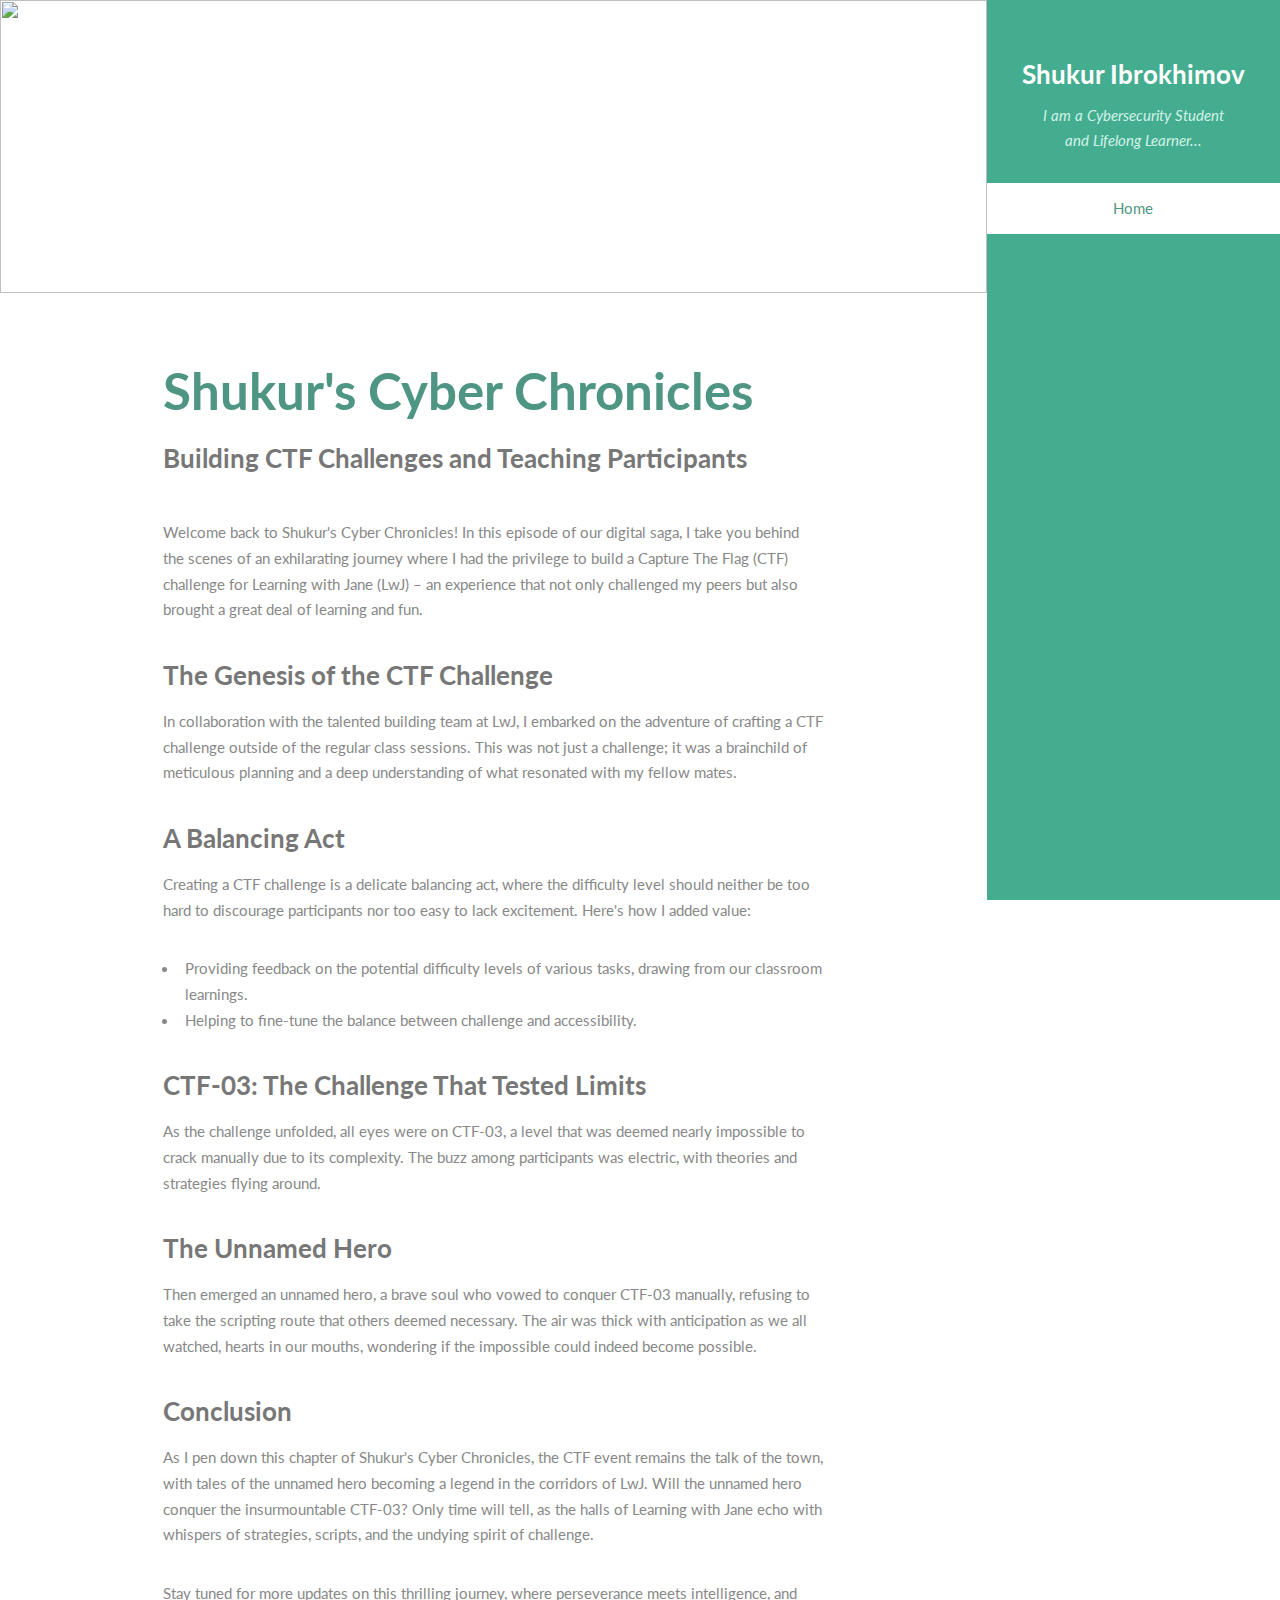
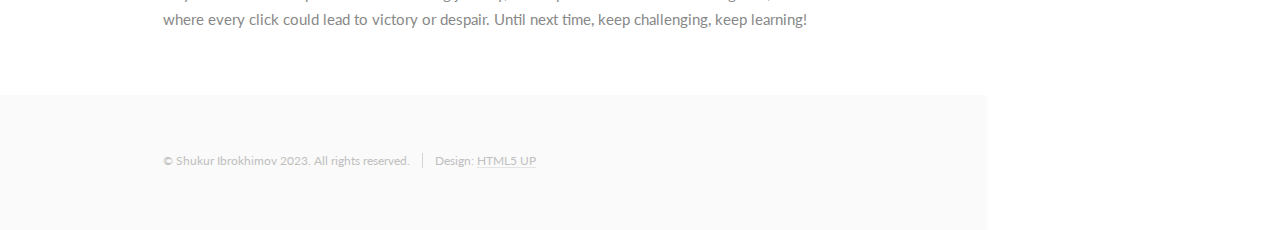
==== 🔒 Humans in Cybersecurity: The Weakest Link or the Greatest Asset? 🔒.html @ 4ee38595 "Initial commit." ====
<!DOCTYPE HTML>
<!--
	Read Only by HTML5 UP
	html5up.net | @ajlkn
	Free for personal and commercial use under the CCA 3.0 license (html5up.net/license)
-->
<html>
	<head>
		<title>Shukur Ibrokhimov</title>
		<meta charset="utf-8" />
		<meta name="viewport" content="width=device-width, initial-scale=1, user-scalable=no" />
		<link rel="stylesheet" href="assets/css/main.css" />
		<script src="https://kit.fontawesome.com/5dbe65156b.js" crossorigin="anonymous"></script>
	</head>
	<body class="is-preload">

		<!-- Header -->
			<section id="header">
				<header>
					<span class="image avatar"><img src="images/avatar.png" alt="" /></span>
					<h1 id="logo"><a href="#">Shukur Ibrokhimov</a></h1>
					<p>I am a Cybersecurity Student<br />
					and Lifelong Learner...</p>
				</header>
				<nav id="nav">
					<ul>
						<li><a href="index.html" class="active">Home</a></li>
					</ul>
				</nav>
				<footer>
					<ul class="icons">
						<li><a href="https://www.linkedin.com/in/shukuribrokhimov/" class="icon brands fa-linkedin"><span class="label">LinkedIn</span></a></li>
						<li><a href="https://github.com/MisterCyberSh" class="icon brands fa-github"><span class="label">Github</span></a></li>
						<li><a href="mailto:shukur@shukuribrokhimov.com" class="icon solid fa-envelope"><span class="label">Email</span></a></li>
					</ul>
				</footer>
			</section>

		<!-- Wrapper -->
			<div id="wrapper">

				<!-- Main -->
					<div id="main">

						<!-- One -->
							<section id="one">
								<div class="image main" data-position="center">
									<img src="images/banner.jpg" alt="" />
								</div>
								<div class="container">
									<header class="major">
										<h2>Shukur's Cyber Chronicles</h2>
										<p>Building CTF Challenges and Teaching Participants</p>
									</header>
									<p>Welcome back to Shukur's Cyber Chronicles! In this episode of our digital saga, I take you behind the scenes of an exhilarating journey where I had the privilege to build a Capture The Flag (CTF) challenge for Learning with Jane (LwJ) – an experience that not only challenged my peers but also brought a great deal of learning and fun.</p>

									<h3>The Genesis of the CTF Challenge</h3>
									<p>In collaboration with the talented building team at LwJ, I embarked on the adventure of crafting a CTF challenge outside of the regular class sessions. This was not just a challenge; it was a brainchild of meticulous planning and a deep understanding of what resonated with my fellow mates.</p>

									<h3>A Balancing Act</h3>
									<p>Creating a CTF challenge is a delicate balancing act, where the difficulty level should neither be too hard to discourage participants nor too easy to lack excitement. Here's how I added value:</p>
									<ul>
										<li>Providing feedback on the potential difficulty levels of various tasks, drawing from our classroom learnings.</li>
										<li>Helping to fine-tune the balance between challenge and accessibility.</li>
									</ul>

									<h3>CTF-03: The Challenge That Tested Limits</h3>
									<p>As the challenge unfolded, all eyes were on CTF-03, a level that was deemed nearly impossible to crack manually due to its complexity. The buzz among participants was electric, with theories and strategies flying around.</p>

									<h3>The Unnamed Hero</h3>
									<p>Then emerged an unnamed hero, a brave soul who vowed to conquer CTF-03 manually, refusing to take the scripting route that others deemed necessary. The air was thick with anticipation as we all watched, hearts in our mouths, wondering if the impossible could indeed become possible.</p>

									<h3>Conclusion</h3>
									<p>As I pen down this chapter of Shukur's Cyber Chronicles, the CTF event remains the talk of the town, with tales of the unnamed hero becoming a legend in the corridors of LwJ. Will the unnamed hero conquer the insurmountable CTF-03? Only time will tell, as the halls of Learning with Jane echo with whispers of strategies, scripts, and the undying spirit of challenge.</p>
									<p>Stay tuned for more updates on this thrilling journey, where perseverance meets intelligence, and where every click could lead to victory or despair. Until next time, keep challenging, keep learning!</p>
																										</div>
							</section>

					</div>

				<!-- Footer -->
					<section id="footer">
						<div class="container">
							<ul class="copyright">
								<li>&copy; Shukur Ibrokhimov 2023. All rights reserved.</li><li>Design: <a href="http://html5up.net">HTML5 UP</a></li>
							</ul>
						</div>
					</section>

			</div>

		<!-- Scripts -->
			<script src="assets/js/jquery.min.js"></script>
			<script src="assets/js/jquery.scrollex.min.js"></script>
			<script src="assets/js/jquery.scrolly.min.js"></script>
			<script src="assets/js/browser.min.js"></script>
			<script src="assets/js/breakpoints.min.js"></script>
			<script src="assets/js/util.js"></script>
			<script src="assets/js/main.js"></script>

	</body>
</html>
---- assets/css/main.css ----
@import url("fontawesome-all.min.css");
@import url("https://fonts.googleapis.com/css?family=Lato:400,400italic,700,700italic|Source+Code+Pro:400");

/*
	Read Only by HTML5 UP
	html5up.net | @ajlkn
	Free for personal and commercial use under the CCA 3.0 license (html5up.net/license)
*/

html, body, div, span, applet, object,
iframe, h1, h2, h3, h4, h5, h6, p, blockquote,
pre, a, abbr, acronym, address, big, cite,
code, del, dfn, em, img, ins, kbd, q, s, samp,
small, strike, strong, sub, sup, tt, var, b,
u, i, center, dl, dt, dd, ol, ul, li, fieldset,
form, label, legend, table, caption, tbody,
tfoot, thead, tr, th, td, article, aside,
canvas, details, embed, figure, figcaption,
footer, header, hgroup, menu, nav, output, ruby,
section, summary, time, mark, audio, video {
	margin: 0;
	padding: 0;
	border: 0;
	font-size: 100%;
	font: inherit;
	vertical-align: baseline;}

article, aside, details, figcaption, figure,
footer, header, hgroup, menu, nav, section {
	display: block;}

body {
	line-height: 1;
}

ol, ul {
	list-style: none;
}

blockquote, q {
	quotes: none;
}

	blockquote:before, blockquote:after, q:before, q:after {
		content: '';
		content: none;
	}

table {
	border-collapse: collapse;
	border-spacing: 0;
}

body {
	-webkit-text-size-adjust: none;
}

mark {
	background-color: transparent;
	color: inherit;
}

input::-moz-focus-inner {
	border: 0;
	padding: 0;
}

input, select, textarea {
	-moz-appearance: none;
	-webkit-appearance: none;
	-ms-appearance: none;
	appearance: none;
}

/* Basic */

	html {
		box-sizing: border-box;
	}

	*, *:before, *:after {
		box-sizing: inherit;
	}

	body {
		background: #fff;
	}

		body.is-preload *, body.is-preload *:before, body.is-preload *:after {
			-moz-animation: none !important;
			-webkit-animation: none !important;
			-ms-animation: none !important;
			animation: none !important;
			-moz-transition: none !important;
			-webkit-transition: none !important;
			-ms-transition: none !important;
			transition: none !important;
		}

	body, input, select, textarea {
		color: #888;
		font-family: "Lato", sans-serif;
		font-size: 16pt;
		font-weight: 400;
		line-height: 1.75em;
	}

	a {
		-moz-transition: color 0.2s ease-in-out, border-color 0.2s ease-in-out;
		-webkit-transition: color 0.2s ease-in-out, border-color 0.2s ease-in-out;
		-ms-transition: color 0.2s ease-in-out, border-color 0.2s ease-in-out;
		transition: color 0.2s ease-in-out, border-color 0.2s ease-in-out;
		border-bottom: solid 1px #e4e4e4;
		color: inherit;
		text-decoration: none;
	}

		a:hover {
			border-bottom-color: transparent;
			color: #4e9683 !important;
		}

	strong, b {
		color: #777;
		font-weight: 700;
	}

	em, i {
		font-style: italic;
	}

	p {
		margin: 0 0 2.25em 0;
	}

	h1, h2, h3, h4, h5, h6 {
		color: #777;
		font-weight: 700;
		line-height: 1em;
		margin: 0 0 0.5625em 0;
	}

		h1 a, h2 a, h3 a, h4 a, h5 a, h6 a {
			border: 0;
			color: inherit;
			text-decoration: none;
		}

	h2 {
		font-size: 2em;
		line-height: 1.5em;
	}

	h3 {
		font-size: 1.75em;
		line-height: 1.5em;
	}

	h4 {
		font-size: 1.25em;
		line-height: 1.5em;
	}

	h5 {
		font-size: 0.9em;
		line-height: 1.5em;
	}

	h6 {
		font-size: 0.7em;
		line-height: 1.5em;
	}

	sub {
		font-size: 0.8em;
		position: relative;
		top: 0.5em;
	}

	sup {
		font-size: 0.8em;
		position: relative;
		top: -0.5em;
	}

	hr {
		border: 0;
		border-bottom: solid 2px #f4f4f4;
		margin: 2.25em 0;
	}

		hr.major {
			margin: 3.375em 0;
		}

	blockquote {
		border-left: solid 8px #e4e4e4;
		font-style: italic;
		margin: 0 0 2.25em 0;
		padding: 0.5em 0 0.5em 2em;
	}

	code {
		background: #555;
		border-radius: 5px;
		color: #fff;
		font-family: "Source Code Pro", monospace;
		font-size: 0.9em;
		margin: 0 0.25em;
		padding: 0.25em 0.65em;
	}

	pre {
		font-family: "Source Code Pro", monospace;
		font-size: 0.9em;
		margin: 0 0 2.25em 0;
	}

		pre code {
			-webkit-overflow-scrolling: touch;
			display: block;
			line-height: 1.5em;
			overflow-x: auto;
			padding: 1em 1.5em;
		}

	.align-left {
		text-align: left;
	}

	.align-center {
		text-align: center;
	}

	.align-right {
		text-align: right;
	}

/* Row */

	.row {
		display: flex;
		flex-wrap: wrap;
		box-sizing: border-box;
		align-items: stretch;
	}

		.row > * {
			box-sizing: border-box;
		}

		.row.gtr-uniform > * > :last-child {
			margin-bottom: 0;
		}

		.row.aln-left {
			justify-content: flex-start;
		}

		.row.aln-center {
			justify-content: center;
		}

		.row.aln-right {
			justify-content: flex-end;
		}

		.row.aln-top {
			align-items: flex-start;
		}

		.row.aln-middle {
			align-items: center;
		}

		.row.aln-bottom {
			align-items: flex-end;
		}

		.row > .imp {
			order: -1;
		}

		.row > .col-1 {
			width: 8.33333%;
		}

		.row > .off-1 {
			margin-left: 8.33333%;
		}

		.row > .col-2 {
			width: 16.66667%;
		}

		.row > .off-2 {
			margin-left: 16.66667%;
		}

		.row > .col-3 {
			width: 25%;
		}

		.row > .off-3 {
			margin-left: 25%;
		}

		.row > .col-4 {
			width: 33.33333%;
		}

		.row > .off-4 {
			margin-left: 33.33333%;
		}

		.row > .col-5 {
			width: 41.66667%;
		}

		.row > .off-5 {
			margin-left: 41.66667%;
		}

		.row > .col-6 {
			width: 50%;
		}

		.row > .off-6 {
			margin-left: 50%;
		}

		.row > .col-7 {
			width: 58.33333%;
		}

		.row > .off-7 {
			margin-left: 58.33333%;
		}

		.row > .col-8 {
			width: 66.66667%;
		}

		.row > .off-8 {
			margin-left: 66.66667%;
		}

		.row > .col-9 {
			width: 75%;
		}

		.row > .off-9 {
			margin-left: 75%;
		}

		.row > .col-10 {
			width: 83.33333%;
		}

		.row > .off-10 {
			margin-left: 83.33333%;
		}

		.row > .col-11 {
			width: 91.66667%;
		}

		.row > .off-11 {
			margin-left: 91.66667%;
		}

		.row > .col-12 {
			width: 100%;
		}

		.row > .off-12 {
			margin-left: 100%;
		}

		.row.gtr-0 {
			margin-top: 0;
			margin-left: 0em;
		}

			.row.gtr-0 > * {
				padding: 0 0 0 0em;
			}

			.row.gtr-0.gtr-uniform {
				margin-top: 0em;
			}

				.row.gtr-0.gtr-uniform > * {
					padding-top: 0em;
				}

		.row.gtr-25 {
			margin-top: 0;
			margin-left: -0.5em;
		}

			.row.gtr-25 > * {
				padding: 0 0 0 0.5em;
			}

			.row.gtr-25.gtr-uniform {
				margin-top: -0.5em;
			}

				.row.gtr-25.gtr-uniform > * {
					padding-top: 0.5em;
				}

		.row.gtr-50 {
			margin-top: 0;
			margin-left: -1em;
		}

			.row.gtr-50 > * {
				padding: 0 0 0 1em;
			}

			.row.gtr-50.gtr-uniform {
				margin-top: -1em;
			}

				.row.gtr-50.gtr-uniform > * {
					padding-top: 1em;
				}

		.row {
			margin-top: 0;
			margin-left: -2em;
		}

			.row > * {
				padding: 0 0 0 2em;
			}

			.row.gtr-uniform {
				margin-top: -2em;
			}

				.row.gtr-uniform > * {
					padding-top: 2em;
				}

		.row.gtr-150 {
			margin-top: 0;
			margin-left: -3em;
		}

			.row.gtr-150 > * {
				padding: 0 0 0 3em;
			}

			.row.gtr-150.gtr-uniform {
				margin-top: -3em;
			}

				.row.gtr-150.gtr-uniform > * {
					padding-top: 3em;
				}

		.row.gtr-200 {
			margin-top: 0;
			margin-left: -4em;
		}

			.row.gtr-200 > * {
				padding: 0 0 0 4em;
			}

			.row.gtr-200.gtr-uniform {
				margin-top: -4em;
			}

				.row.gtr-200.gtr-uniform > * {
					padding-top: 4em;
				}

		@media screen and (max-width: 1680px) {

			.row {
				display: flex;
				flex-wrap: wrap;
				box-sizing: border-box;
				align-items: stretch;
			}

				.row > * {
					box-sizing: border-box;
				}

				.row.gtr-uniform > * > :last-child {
					margin-bottom: 0;
				}

				.row.aln-left {
					justify-content: flex-start;
				}

				.row.aln-center {
					justify-content: center;
				}

				.row.aln-right {
					justify-content: flex-end;
				}

				.row.aln-top {
					align-items: flex-start;
				}

				.row.aln-middle {
					align-items: center;
				}

				.row.aln-bottom {
					align-items: flex-end;
				}

				.row > .imp-xlarge {
					order: -1;
				}

				.row > .col-1-xlarge {
					width: 8.33333%;
				}

				.row > .off-1-xlarge {
					margin-left: 8.33333%;
				}

				.row > .col-2-xlarge {
					width: 16.66667%;
				}

				.row > .off-2-xlarge {
					margin-left: 16.66667%;
				}

				.row > .col-3-xlarge {
					width: 25%;
				}

				.row > .off-3-xlarge {
					margin-left: 25%;
				}

				.row > .col-4-xlarge {
					width: 33.33333%;
				}

				.row > .off-4-xlarge {
					margin-left: 33.33333%;
				}

				.row > .col-5-xlarge {
					width: 41.66667%;
				}

				.row > .off-5-xlarge {
					margin-left: 41.66667%;
				}

				.row > .col-6-xlarge {
					width: 50%;
				}

				.row > .off-6-xlarge {
					margin-left: 50%;
				}

				.row > .col-7-xlarge {
					width: 58.33333%;
				}

				.row > .off-7-xlarge {
					margin-left: 58.33333%;
				}

				.row > .col-8-xlarge {
					width: 66.66667%;
				}

				.row > .off-8-xlarge {
					margin-left: 66.66667%;
				}

				.row > .col-9-xlarge {
					width: 75%;
				}

				.row > .off-9-xlarge {
					margin-left: 75%;
				}

				.row > .col-10-xlarge {
					width: 83.33333%;
				}

				.row > .off-10-xlarge {
					margin-left: 83.33333%;
				}

				.row > .col-11-xlarge {
					width: 91.66667%;
				}

				.row > .off-11-xlarge {
					margin-left: 91.66667%;
				}

				.row > .col-12-xlarge {
					width: 100%;
				}

				.row > .off-12-xlarge {
					margin-left: 100%;
				}

				.row.gtr-0 {
					margin-top: 0;
					margin-left: 0em;
				}

					.row.gtr-0 > * {
						padding: 0 0 0 0em;
					}

					.row.gtr-0.gtr-uniform {
						margin-top: 0em;
					}

						.row.gtr-0.gtr-uniform > * {
							padding-top: 0em;
						}

				.row.gtr-25 {
					margin-top: 0;
					margin-left: -0.5em;
				}

					.row.gtr-25 > * {
						padding: 0 0 0 0.5em;
					}

					.row.gtr-25.gtr-uniform {
						margin-top: -0.5em;
					}

						.row.gtr-25.gtr-uniform > * {
							padding-top: 0.5em;
						}

				.row.gtr-50 {
					margin-top: 0;
					margin-left: -1em;
				}

					.row.gtr-50 > * {
						padding: 0 0 0 1em;
					}

					.row.gtr-50.gtr-uniform {
						margin-top: -1em;
					}

						.row.gtr-50.gtr-uniform > * {
							padding-top: 1em;
						}

				.row {
					margin-top: 0;
					margin-left: -2em;
				}

					.row > * {
						padding: 0 0 0 2em;
					}

					.row.gtr-uniform {
						margin-top: -2em;
					}

						.row.gtr-uniform > * {
							padding-top: 2em;
						}

				.row.gtr-150 {
					margin-top: 0;
					margin-left: -3em;
				}

					.row.gtr-150 > * {
						padding: 0 0 0 3em;
					}

					.row.gtr-150.gtr-uniform {
						margin-top: -3em;
					}

						.row.gtr-150.gtr-uniform > * {
							padding-top: 3em;
						}

				.row.gtr-200 {
					margin-top: 0;
					margin-left: -4em;
				}

					.row.gtr-200 > * {
						padding: 0 0 0 4em;
					}

					.row.gtr-200.gtr-uniform {
						margin-top: -4em;
					}

						.row.gtr-200.gtr-uniform > * {
							padding-top: 4em;
						}

		}

		@media screen and (max-width: 1280px) {

			.row {
				display: flex;
				flex-wrap: wrap;
				box-sizing: border-box;
				align-items: stretch;
			}

				.row > * {
					box-sizing: border-box;
				}

				.row.gtr-uniform > * > :last-child {
					margin-bottom: 0;
				}

				.row.aln-left {
					justify-content: flex-start;
				}

				.row.aln-center {
					justify-content: center;
				}

				.row.aln-right {
					justify-content: flex-end;
				}

				.row.aln-top {
					align-items: flex-start;
				}

				.row.aln-middle {
					align-items: center;
				}

				.row.aln-bottom {
					align-items: flex-end;
				}

				.row > .imp-large {
					order: -1;
				}

				.row > .col-1-large {
					width: 8.33333%;
				}

				.row > .off-1-large {
					margin-left: 8.33333%;
				}

				.row > .col-2-large {
					width: 16.66667%;
				}

				.row > .off-2-large {
					margin-left: 16.66667%;
				}

				.row > .col-3-large {
					width: 25%;
				}

				.row > .off-3-large {
					margin-left: 25%;
				}

				.row > .col-4-large {
					width: 33.33333%;
				}

				.row > .off-4-large {
					margin-left: 33.33333%;
				}

				.row > .col-5-large {
					width: 41.66667%;
				}

				.row > .off-5-large {
					margin-left: 41.66667%;
				}

				.row > .col-6-large {
					width: 50%;
				}

				.row > .off-6-large {
					margin-left: 50%;
				}

				.row > .col-7-large {
					width: 58.33333%;
				}

				.row > .off-7-large {
					margin-left: 58.33333%;
				}

				.row > .col-8-large {
					width: 66.66667%;
				}

				.row > .off-8-large {
					margin-left: 66.66667%;
				}

				.row > .col-9-large {
					width: 75%;
				}

				.row > .off-9-large {
					margin-left: 75%;
				}

				.row > .col-10-large {
					width: 83.33333%;
				}

				.row > .off-10-large {
					margin-left: 83.33333%;
				}

				.row > .col-11-large {
					width: 91.66667%;
				}

				.row > .off-11-large {
					margin-left: 91.66667%;
				}

				.row > .col-12-large {
					width: 100%;
				}

				.row > .off-12-large {
					margin-left: 100%;
				}

				.row.gtr-0 {
					margin-top: 0;
					margin-left: 0em;
				}

					.row.gtr-0 > * {
						padding: 0 0 0 0em;
					}

					.row.gtr-0.gtr-uniform {
						margin-top: 0em;
					}

						.row.gtr-0.gtr-uniform > * {
							padding-top: 0em;
						}

				.row.gtr-25 {
					margin-top: 0;
					margin-left: -0.375em;
				}

					.row.gtr-25 > * {
						padding: 0 0 0 0.375em;
					}

					.row.gtr-25.gtr-uniform {
						margin-top: -0.375em;
					}

						.row.gtr-25.gtr-uniform > * {
							padding-top: 0.375em;
						}

				.row.gtr-50 {
					margin-top: 0;
					margin-left: -0.75em;
				}

					.row.gtr-50 > * {
						padding: 0 0 0 0.75em;
					}

					.row.gtr-50.gtr-uniform {
						margin-top: -0.75em;
					}

						.row.gtr-50.gtr-uniform > * {
							padding-top: 0.75em;
						}

				.row {
					margin-top: 0;
					margin-left: -1.5em;
				}

					.row > * {
						padding: 0 0 0 1.5em;
					}

					.row.gtr-uniform {
						margin-top: -1.5em;
					}

						.row.gtr-uniform > * {
							padding-top: 1.5em;
						}

				.row.gtr-150 {
					margin-top: 0;
					margin-left: -2.25em;
				}

					.row.gtr-150 > * {
						padding: 0 0 0 2.25em;
					}

					.row.gtr-150.gtr-uniform {
						margin-top: -2.25em;
					}

						.row.gtr-150.gtr-uniform > * {
							padding-top: 2.25em;
						}

				.row.gtr-200 {
					margin-top: 0;
					margin-left: -3em;
				}

					.row.gtr-200 > * {
						padding: 0 0 0 3em;
					}

					.row.gtr-200.gtr-uniform {
						margin-top: -3em;
					}

						.row.gtr-200.gtr-uniform > * {
							padding-top: 3em;
						}

		}

		@media screen and (max-width: 1024px) {

			.row {
				display: flex;
				flex-wrap: wrap;
				box-sizing: border-box;
				align-items: stretch;
			}

				.row > * {
					box-sizing: border-box;
				}

				.row.gtr-uniform > * > :last-child {
					margin-bottom: 0;
				}

				.row.aln-left {
					justify-content: flex-start;
				}

				.row.aln-center {
					justify-content: center;
				}

				.row.aln-right {
					justify-content: flex-end;
				}

				.row.aln-top {
					align-items: flex-start;
				}

				.row.aln-middle {
					align-items: center;
				}

				.row.aln-bottom {
					align-items: flex-end;
				}

				.row > .imp-medium {
					order: -1;
				}

				.row > .col-1-medium {
					width: 8.33333%;
				}

				.row > .off-1-medium {
					margin-left: 8.33333%;
				}

				.row > .col-2-medium {
					width: 16.66667%;
				}

				.row > .off-2-medium {
					margin-left: 16.66667%;
				}

				.row > .col-3-medium {
					width: 25%;
				}

				.row > .off-3-medium {
					margin-left: 25%;
				}

				.row > .col-4-medium {
					width: 33.33333%;
				}

				.row > .off-4-medium {
					margin-left: 33.33333%;
				}

				.row > .col-5-medium {
					width: 41.66667%;
				}

				.row > .off-5-medium {
					margin-left: 41.66667%;
				}

				.row > .col-6-medium {
					width: 50%;
				}

				.row > .off-6-medium {
					margin-left: 50%;
				}

				.row > .col-7-medium {
					width: 58.33333%;
				}

				.row > .off-7-medium {
					margin-left: 58.33333%;
				}

				.row > .col-8-medium {
					width: 66.66667%;
				}

				.row > .off-8-medium {
					margin-left: 66.66667%;
				}

				.row > .col-9-medium {
					width: 75%;
				}

				.row > .off-9-medium {
					margin-left: 75%;
				}

				.row > .col-10-medium {
					width: 83.33333%;
				}

				.row > .off-10-medium {
					margin-left: 83.33333%;
				}

				.row > .col-11-medium {
					width: 91.66667%;
				}

				.row > .off-11-medium {
					margin-left: 91.66667%;
				}

				.row > .col-12-medium {
					width: 100%;
				}

				.row > .off-12-medium {
					margin-left: 100%;
				}

				.row.gtr-0 {
					margin-top: 0;
					margin-left: 0em;
				}

					.row.gtr-0 > * {
						padding: 0 0 0 0em;
					}

					.row.gtr-0.gtr-uniform {
						margin-top: 0em;
					}

						.row.gtr-0.gtr-uniform > * {
							padding-top: 0em;
						}

				.row.gtr-25 {
					margin-top: 0;
					margin-left: -0.375em;
				}

					.row.gtr-25 > * {
						padding: 0 0 0 0.375em;
					}

					.row.gtr-25.gtr-uniform {
						margin-top: -0.375em;
					}

						.row.gtr-25.gtr-uniform > * {
							padding-top: 0.375em;
						}

				.row.gtr-50 {
					margin-top: 0;
					margin-left: -0.75em;
				}

					.row.gtr-50 > * {
						padding: 0 0 0 0.75em;
					}

					.row.gtr-50.gtr-uniform {
						margin-top: -0.75em;
					}

						.row.gtr-50.gtr-uniform > * {
							padding-top: 0.75em;
						}

				.row {
					margin-top: 0;
					margin-left: -1.5em;
				}

					.row > * {
						padding: 0 0 0 1.5em;
					}

					.row.gtr-uniform {
						margin-top: -1.5em;
					}

						.row.gtr-uniform > * {
							padding-top: 1.5em;
						}

				.row.gtr-150 {
					margin-top: 0;
					margin-left: -2.25em;
				}

					.row.gtr-150 > * {
						padding: 0 0 0 2.25em;
					}

					.row.gtr-150.gtr-uniform {
						margin-top: -2.25em;
					}

						.row.gtr-150.gtr-uniform > * {
							padding-top: 2.25em;
						}

				.row.gtr-200 {
					margin-top: 0;
					margin-left: -3em;
				}

					.row.gtr-200 > * {
						padding: 0 0 0 3em;
					}

					.row.gtr-200.gtr-uniform {
						margin-top: -3em;
					}

						.row.gtr-200.gtr-uniform > * {
							padding-top: 3em;
						}

		}

		@media screen and (max-width: 736px) {

			.row {
				display: flex;
				flex-wrap: wrap;
				box-sizing: border-box;
				align-items: stretch;
			}

				.row > * {
					box-sizing: border-box;
				}

				.row.gtr-uniform > * > :last-child {
					margin-bottom: 0;
				}

				.row.aln-left {
					justify-content: flex-start;
				}

				.row.aln-center {
					justify-content: center;
				}

				.row.aln-right {
					justify-content: flex-end;
				}

				.row.aln-top {
					align-items: flex-start;
				}

				.row.aln-middle {
					align-items: center;
				}

				.row.aln-bottom {
					align-items: flex-end;
				}

				.row > .imp-small {
					order: -1;
				}

				.row > .col-1-small {
					width: 8.33333%;
				}

				.row > .off-1-small {
					margin-left: 8.33333%;
				}

				.row > .col-2-small {
					width: 16.66667%;
				}

				.row > .off-2-small {
					margin-left: 16.66667%;
				}

				.row > .col-3-small {
					width: 25%;
				}

				.row > .off-3-small {
					margin-left: 25%;
				}

				.row > .col-4-small {
					width: 33.33333%;
				}

				.row > .off-4-small {
					margin-left: 33.33333%;
				}

				.row > .col-5-small {
					width: 41.66667%;
				}

				.row > .off-5-small {
					margin-left: 41.66667%;
				}

				.row > .col-6-small {
					width: 50%;
				}

				.row > .off-6-small {
					margin-left: 50%;
				}

				.row > .col-7-small {
					width: 58.33333%;
				}

				.row > .off-7-small {
					margin-left: 58.33333%;
				}

				.row > .col-8-small {
					width: 66.66667%;
				}

				.row > .off-8-small {
					margin-left: 66.66667%;
				}

				.row > .col-9-small {
					width: 75%;
				}

				.row > .off-9-small {
					margin-left: 75%;
				}

				.row > .col-10-small {
					width: 83.33333%;
				}

				.row > .off-10-small {
					margin-left: 83.33333%;
				}

				.row > .col-11-small {
					width: 91.66667%;
				}

				.row > .off-11-small {
					margin-left: 91.66667%;
				}

				.row > .col-12-small {
					width: 100%;
				}

				.row > .off-12-small {
					margin-left: 100%;
				}

				.row.gtr-0 {
					margin-top: 0;
					margin-left: 0em;
				}

					.row.gtr-0 > * {
						padding: 0 0 0 0em;
					}

					.row.gtr-0.gtr-uniform {
						margin-top: 0em;
					}

						.row.gtr-0.gtr-uniform > * {
							padding-top: 0em;
						}

				.row.gtr-25 {
					margin-top: 0;
					margin-left: -0.3125em;
				}

					.row.gtr-25 > * {
						padding: 0 0 0 0.3125em;
					}

					.row.gtr-25.gtr-uniform {
						margin-top: -0.3125em;
					}

						.row.gtr-25.gtr-uniform > * {
							padding-top: 0.3125em;
						}

				.row.gtr-50 {
					margin-top: 0;
					margin-left: -0.625em;
				}

					.row.gtr-50 > * {
						padding: 0 0 0 0.625em;
					}

					.row.gtr-50.gtr-uniform {
						margin-top: -0.625em;
					}

						.row.gtr-50.gtr-uniform > * {
							padding-top: 0.625em;
						}

				.row {
					margin-top: 0;
					margin-left: -1.25em;
				}

					.row > * {
						padding: 0 0 0 1.25em;
					}

					.row.gtr-uniform {
						margin-top: -1.25em;
					}

						.row.gtr-uniform > * {
							padding-top: 1.25em;
						}

				.row.gtr-150 {
					margin-top: 0;
					margin-left: -1.875em;
				}

					.row.gtr-150 > * {
						padding: 0 0 0 1.875em;
					}

					.row.gtr-150.gtr-uniform {
						margin-top: -1.875em;
					}

						.row.gtr-150.gtr-uniform > * {
							padding-top: 1.875em;
						}

				.row.gtr-200 {
					margin-top: 0;
					margin-left: -2.5em;
				}

					.row.gtr-200 > * {
						padding: 0 0 0 2.5em;
					}

					.row.gtr-200.gtr-uniform {
						margin-top: -2.5em;
					}

						.row.gtr-200.gtr-uniform > * {
							padding-top: 2.5em;
						}

		}

		@media screen and (max-width: 480px) {

			.row {
				display: flex;
				flex-wrap: wrap;
				box-sizing: border-box;
				align-items: stretch;
			}

				.row > * {
					box-sizing: border-box;
				}

				.row.gtr-uniform > * > :last-child {
					margin-bottom: 0;
				}

				.row.aln-left {
					justify-content: flex-start;
				}

				.row.aln-center {
					justify-content: center;
				}

				.row.aln-right {
					justify-content: flex-end;
				}

				.row.aln-top {
					align-items: flex-start;
				}

				.row.aln-middle {
					align-items: center;
				}

				.row.aln-bottom {
					align-items: flex-end;
				}

				.row > .imp-xsmall {
					order: -1;
				}

				.row > .col-1-xsmall {
					width: 8.33333%;
				}

				.row > .off-1-xsmall {
					margin-left: 8.33333%;
				}

				.row > .col-2-xsmall {
					width: 16.66667%;
				}

				.row > .off-2-xsmall {
					margin-left: 16.66667%;
				}

				.row > .col-3-xsmall {
					width: 25%;
				}

				.row > .off-3-xsmall {
					margin-left: 25%;
				}

				.row > .col-4-xsmall {
					width: 33.33333%;
				}

				.row > .off-4-xsmall {
					margin-left: 33.33333%;
				}

				.row > .col-5-xsmall {
					width: 41.66667%;
				}

				.row > .off-5-xsmall {
					margin-left: 41.66667%;
				}

				.row > .col-6-xsmall {
					width: 50%;
				}

				.row > .off-6-xsmall {
					margin-left: 50%;
				}

				.row > .col-7-xsmall {
					width: 58.33333%;
				}

				.row > .off-7-xsmall {
					margin-left: 58.33333%;
				}

				.row > .col-8-xsmall {
					width: 66.66667%;
				}

				.row > .off-8-xsmall {
					margin-left: 66.66667%;
				}

				.row > .col-9-xsmall {
					width: 75%;
				}

				.row > .off-9-xsmall {
					margin-left: 75%;
				}

				.row > .col-10-xsmall {
					width: 83.33333%;
				}

				.row > .off-10-xsmall {
					margin-left: 83.33333%;
				}

				.row > .col-11-xsmall {
					width: 91.66667%;
				}

				.row > .off-11-xsmall {
					margin-left: 91.66667%;
				}

				.row > .col-12-xsmall {
					width: 100%;
				}

				.row > .off-12-xsmall {
					margin-left: 100%;
				}

				.row.gtr-0 {
					margin-top: 0;
					margin-left: 0em;
				}

					.row.gtr-0 > * {
						padding: 0 0 0 0em;
					}

					.row.gtr-0.gtr-uniform {
						margin-top: 0em;
					}

						.row.gtr-0.gtr-uniform > * {
							padding-top: 0em;
						}

				.row.gtr-25 {
					margin-top: 0;
					margin-left: -0.3125em;
				}

					.row.gtr-25 > * {
						padding: 0 0 0 0.3125em;
					}

					.row.gtr-25.gtr-uniform {
						margin-top: -0.3125em;
					}

						.row.gtr-25.gtr-uniform > * {
							padding-top: 0.3125em;
						}

				.row.gtr-50 {
					margin-top: 0;
					margin-left: -0.625em;
				}

					.row.gtr-50 > * {
						padding: 0 0 0 0.625em;
					}

					.row.gtr-50.gtr-uniform {
						margin-top: -0.625em;
					}

						.row.gtr-50.gtr-uniform > * {
							padding-top: 0.625em;
						}

				.row {
					margin-top: 0;
					margin-left: -1.25em;
				}

					.row > * {
						padding: 0 0 0 1.25em;
					}

					.row.gtr-uniform {
						margin-top: -1.25em;
					}

						.row.gtr-uniform > * {
							padding-top: 1.25em;
						}

				.row.gtr-150 {
					margin-top: 0;
					margin-left: -1.875em;
				}

					.row.gtr-150 > * {
						padding: 0 0 0 1.875em;
					}

					.row.gtr-150.gtr-uniform {
						margin-top: -1.875em;
					}

						.row.gtr-150.gtr-uniform > * {
							padding-top: 1.875em;
						}

				.row.gtr-200 {
					margin-top: 0;
					margin-left: -2.5em;
				}

					.row.gtr-200 > * {
						padding: 0 0 0 2.5em;
					}

					.row.gtr-200.gtr-uniform {
						margin-top: -2.5em;
					}

						.row.gtr-200.gtr-uniform > * {
							padding-top: 2.5em;
						}

		}

/* Container */

	.container {
		margin: 0 auto;
		max-width: calc(100% - 4.5em);
		width: 45em;
	}

		.container.xsmall {
			width: 11.25em;
		}

		.container.small {
			width: 22.5em;
		}

		.container.medium {
			width: 33.75em;
		}

		.container.large {
			width: 56.25em;
		}

		.container.xlarge {
			width: 67.5em;
		}

		.container.max {
			width: 100%;
		}

		@media screen and (max-width: 1024px) {

			.container {
				width: 100% !important;
			}

		}

		@media screen and (max-width: 480px) {

			.container {
				max-width: calc(100% - 3.375em);
			}

		}

/* Section/Article */

	section.special, article.special {
		text-align: center;
	}

	header p {
		color: #aaa;
		position: relative;
		margin: 0 0 1.6875em 0;
	}

	header h2 + p {
		font-size: 1.25em;
		margin-top: -0.5em;
		line-height: 1.5em;
	}

	header h3 + p {
		font-size: 1.1em;
		margin-top: -0.35em;
		line-height: 1.5em;
	}

	header h4 + p,
	header h5 + p,
	header h6 + p {
		font-size: 0.9em;
		margin-top: -0.25em;
		line-height: 1.5em;
	}

	header.major h2 {
		color: #4e9683;
		font-size: 3.5em;
	}

		header.major h2 + p {
			color: #777;
			font-size: 1.75em;
			font-weight: 700;
			margin-top: -0.75em;
		}

/* Form */

	form {
		margin: 0 0 2.25em 0;
	}

	label {
		color: #777;
		display: block;
		font-size: 0.9em;
		font-weight: 700;
		margin: 0 0 1.125em 0;
	}

	input::-moz-focus-inner {
		border: 0;
		padding: 0;
	}

	input[type="text"],
	input[type="password"],
	input[type="email"],
	select,
	textarea {
		-moz-appearance: none;
		-webkit-appearance: none;
		-ms-appearance: none;
		appearance: none;
		border-radius: 5px;
		border: none;
		border: solid 2px #e4e4e4;
		color: inherit;
		display: block;
		outline: 0;
		padding: 0 1em;
		text-decoration: none;
		width: 100%;
	}

		input[type="text"]:invalid,
		input[type="password"]:invalid,
		input[type="email"]:invalid,
		select:invalid,
		textarea:invalid {
			box-shadow: none;
		}

		input[type="text"]:focus,
		input[type="password"]:focus,
		input[type="email"]:focus,
		select:focus,
		textarea:focus {
			border-color: #4e9683;
		}

	select {
		background-image: url("data:image/svg+xml;charset=utf8,%3Csvg xmlns='http://www.w3.org/2000/svg' width='40' height='40' preserveAspectRatio='none' viewBox='0 0 40 40'%3E%3Cpath d='M9.4,12.3l10.4,10.4l10.4-10.4c0.2-0.2,0.5-0.4,0.9-0.4c0.3,0,0.6,0.1,0.9,0.4l3.3,3.3c0.2,0.2,0.4,0.5,0.4,0.9 c0,0.4-0.1,0.6-0.4,0.9L20.7,31.9c-0.2,0.2-0.5,0.4-0.9,0.4c-0.3,0-0.6-0.1-0.9-0.4L4.3,17.3c-0.2-0.2-0.4-0.5-0.4-0.9 c0-0.4,0.1-0.6,0.4-0.9l3.3-3.3c0.2-0.2,0.5-0.4,0.9-0.4S9.1,12.1,9.4,12.3z' fill='%23e4e4e4' /%3E%3C/svg%3E");
		background-size: 1.25em;
		background-repeat: no-repeat;
		background-position: calc(100% - 1em) center;
		height: 2.75em;
		padding-right: 2.75em;
		text-overflow: ellipsis;
	}

		select option {
			color: #777;
			background: #fff;
		}

		select:focus::-ms-value {
			background-color: transparent;
		}

		select::-ms-expand {
			display: none;
		}

	input[type="text"],
	input[type="password"],
	input[type="email"],
	select {
		height: 2.75em;
	}

	textarea {
		padding: 0.75em 1em;
	}

	input[type="checkbox"],
	input[type="radio"] {
		-moz-appearance: none;
		-webkit-appearance: none;
		-ms-appearance: none;
		appearance: none;
		display: block;
		float: left;
		margin-right: -2em;
		opacity: 0;
		width: 1em;
		z-index: -1;
	}

		input[type="checkbox"] + label,
		input[type="radio"] + label {
			text-decoration: none;
			color: #888;
			cursor: pointer;
			display: inline-block;
			font-size: 1em;
			font-weight: 400;
			padding-left: 2.4em;
			padding-right: 0.75em;
			position: relative;
		}

			input[type="checkbox"] + label:before,
			input[type="radio"] + label:before {
				-moz-osx-font-smoothing: grayscale;
				-webkit-font-smoothing: antialiased;
				display: inline-block;
				font-style: normal;
				font-variant: normal;
				text-rendering: auto;
				line-height: 1;
				text-transform: none !important;
				font-family: 'Font Awesome 5 Free';
				font-weight: 900;
			}

			input[type="checkbox"] + label:before,
			input[type="radio"] + label:before {
				background: #fafafa;
				border-radius: 5px;
				border: solid 2px #e4e4e4;
				content: '';
				display: inline-block;
				font-size: 0.8em;
				height: 2.0625em;
				left: 0;
				line-height: 2.0625em;
				position: absolute;
				text-align: center;
				top: 0;
				width: 2.0625em;
			}

		input[type="checkbox"]:checked + label:before,
		input[type="radio"]:checked + label:before {
			background: #989898;
			border-color: #989898;
			color: #ffffff;
			content: '\f00c';
		}

		input[type="checkbox"]:focus + label:before,
		input[type="radio"]:focus + label:before {
			border-color: #4e9683;
		}

	input[type="checkbox"] + label:before {
		border-radius: 5px;
	}

	input[type="radio"] + label:before {
		border-radius: 100%;
	}

	::-webkit-input-placeholder {
		color: #aaa !important;
		font-style: italic;
		opacity: 1.0;
	}

	:-moz-placeholder {
		color: #aaa !important;
		font-style: italic;
		opacity: 1.0;
	}

	::-moz-placeholder {
		color: #aaa !important;
		font-style: italic;
		opacity: 1.0;
	}

	:-ms-input-placeholder {
		color: #aaa !important;
		font-style: italic;
		opacity: 1.0;
	}

/* Box */

	.box {
		border-radius: 5px;
		border: solid 2px #e4e4e4;
		margin-bottom: 2.25em;
		padding: 1.5em;
	}

		.box > :last-child,
		.box > :last-child > :last-child,
		.box > :last-child > :last-child > :last-child {
			margin-bottom: 0;
		}

		.box.alt {
			border: 0;
			border-radius: 0;
			padding: 0;
		}

/* Icon */

	.icon {
		text-decoration: none;
		border-bottom: none;
		position: relative;
	}

		.icon:before {
			-moz-osx-font-smoothing: grayscale;
			-webkit-font-smoothing: antialiased;
			display: inline-block;
			font-style: normal;
			font-variant: normal;
			text-rendering: auto;
			line-height: 1;
			text-transform: none !important;
			font-family: 'Font Awesome 5 Free';
			font-weight: 400;
		}

		.icon > .label {
			display: none;
		}

		.icon:before {
			line-height: inherit;
		}

		.icon.solid:before {
			font-weight: 900;
		}

		.icon.brands:before {
			font-family: 'Font Awesome 5 Brands';
		}

/* Image */

	.image {
		border-radius: 5px;
		border: 0;
		display: inline-block;
		position: relative;
	}

		.image[data-position] img {
			-moz-object-fit: cover;
			-webkit-object-fit: cover;
			-ms-object-fit: cover;
			object-fit: cover;
			display: block;
			position: absolute;
			top: 0;
			left: 0;
			width: 100%;
			height: 100%;
		}

		.image[data-position="top left"] img {
			-moz-object-position: top left;
			-webkit-object-position: top left;
			-ms-object-position: top left;
			object-position: top left;
		}

		.image[data-position="top"] img {
			-moz-object-position: top;
			-webkit-object-position: top;
			-ms-object-position: top;
			object-position: top;
		}

		.image[data-position="top right"] img {
			-moz-object-position: top right;
			-webkit-object-position: top right;
			-ms-object-position: top right;
			object-position: top right;
		}

		.image[data-position="right"] img {
			-moz-object-position: right;
			-webkit-object-position: right;
			-ms-object-position: right;
			object-position: right;
		}

		.image[data-position="bottom right"] img {
			-moz-object-position: bottom right;
			-webkit-object-position: bottom right;
			-ms-object-position: bottom right;
			object-position: bottom right;
		}

		.image[data-position="bottom"] img {
			-moz-object-position: bottom;
			-webkit-object-position: bottom;
			-ms-object-position: bottom;
			object-position: bottom;
		}

		.image[data-position="bottom left"] img {
			-moz-object-position: bottom left;
			-webkit-object-position: bottom left;
			-ms-object-position: bottom left;
			object-position: bottom left;
		}

		.image[data-position="left"] img {
			-moz-object-position: left;
			-webkit-object-position: left;
			-ms-object-position: left;
			object-position: left;
		}

		.image[data-position="center"] img {
			-moz-object-position: center;
			-webkit-object-position: center;
			-ms-object-position: center;
			object-position: center;
		}

		.image[data-position="25% 25%"] img {
			-moz-object-position: 25% 25%;
			-webkit-object-position: 25% 25%;
			-ms-object-position: 25% 25%;
			object-position: 25% 25%;
		}

		.image[data-position="75% 25%"] img {
			-moz-object-position: 75% 25%;
			-webkit-object-position: 75% 25%;
			-ms-object-position: 75% 25%;
			object-position: 75% 25%;
		}

		.image[data-position="75% 75%"] img {
			-moz-object-position: 75% 75%;
			-webkit-object-position: 75% 75%;
			-ms-object-position: 75% 75%;
			object-position: 75% 75%;
		}

		.image[data-position="25% 75%"] img {
			-moz-object-position: 25% 75%;
			-webkit-object-position: 25% 75%;
			-ms-object-position: 25% 75%;
			object-position: 25% 75%;
		}

		.image img {
			border-radius: 5px;
			display: block;
		}

		.image.left {
			float: left;
			margin: 0 2.5em 2em 0;
			top: 0.25em;
		}

		.image.right {
			float: right;
			margin: 0 0 2em 2.5em;
			top: 0.25em;
		}

		.image.fit {
			display: block;
			margin: 0 0 2.25em 0;
			width: 100%;
		}

			.image.fit img {
				display: block;
				width: 100%;
			}

		.image.avatar {
			border-radius: 100%;
			overflow: hidden;
		}

			.image.avatar img {
				border-radius: 100%;
				display: block;
				width: 100%;
			}

		.image.main {
			display: block;
			height: 20em;
			border-radius: 0;
		}

			.image.main img {
				border-radius: 0;
			}

/* List */

	ol {
		list-style: decimal;
		margin: 0 0 2.25em 0;
		padding-left: 1.25em;
	}

		ol li {
			padding-left: 0.25em;
		}

	ul {
		list-style: disc;
		margin: 0 0 2.25em 0;
		padding-left: 1em;
	}

		ul li {
			padding-left: 0.5em;
		}

		ul.alt {
			list-style: none;
			padding-left: 0;
		}

			ul.alt li {
				border-top: solid 2px #f4f4f4;
				padding: 0.5em 0;
			}

				ul.alt li:first-child {
					border-top: 0;
					padding-top: 0;
				}

	dl {
		margin: 0 0 2.25em 0;
	}

/* Actions */

	ul.actions {
		display: -moz-flex;
		display: -webkit-flex;
		display: -ms-flex;
		display: flex;
		cursor: default;
		list-style: none;
		margin-left: -1.125em;
		padding-left: 0;
	}

		ul.actions li {
			padding: 0 0 0 1.125em;
			vertical-align: middle;
		}

		ul.actions.special {
			-moz-justify-content: center;
			-webkit-justify-content: center;
			-ms-justify-content: center;
			justify-content: center;
			width: 100%;
			margin-left: 0;
		}

			ul.actions.special li:first-child {
				padding-left: 0;
			}

		ul.actions.stacked {
			-moz-flex-direction: column;
			-webkit-flex-direction: column;
			-ms-flex-direction: column;
			flex-direction: column;
			margin-left: 0;
		}

			ul.actions.stacked li {
				padding: 1.125em 0 0 0;
			}

				ul.actions.stacked li:first-child {
					padding-top: 0;
				}

		ul.actions.fit {
			width: calc(100% + 1.125em);
		}

			ul.actions.fit li {
				-moz-flex-grow: 1;
				-webkit-flex-grow: 1;
				-ms-flex-grow: 1;
				flex-grow: 1;
				-moz-flex-shrink: 1;
				-webkit-flex-shrink: 1;
				-ms-flex-shrink: 1;
				flex-shrink: 1;
				width: 100%;
			}

				ul.actions.fit li > * {
					width: 100%;
				}

			ul.actions.fit.stacked {
				width: 100%;
			}

		@media screen and (max-width: 480px) {

			ul.actions:not(.fixed) {
				-moz-flex-direction: column;
				-webkit-flex-direction: column;
				-ms-flex-direction: column;
				flex-direction: column;
				margin-left: 0;
				width: 100% !important;
			}

				ul.actions:not(.fixed) li {
					-moz-flex-grow: 1;
					-webkit-flex-grow: 1;
					-ms-flex-grow: 1;
					flex-grow: 1;
					-moz-flex-shrink: 1;
					-webkit-flex-shrink: 1;
					-ms-flex-shrink: 1;
					flex-shrink: 1;
					padding: 1.125em 0 0 0;
					text-align: center;
					width: 100%;
				}

					ul.actions:not(.fixed) li > * {
						width: 100%;
					}

					ul.actions:not(.fixed) li:first-child {
						padding-top: 0;
					}

					ul.actions:not(.fixed) li input[type="submit"],
					ul.actions:not(.fixed) li input[type="reset"],
					ul.actions:not(.fixed) li input[type="button"],
					ul.actions:not(.fixed) li button,
					ul.actions:not(.fixed) li .button {
						width: 100%;
					}

						ul.actions:not(.fixed) li input[type="submit"].icon:before,
						ul.actions:not(.fixed) li input[type="reset"].icon:before,
						ul.actions:not(.fixed) li input[type="button"].icon:before,
						ul.actions:not(.fixed) li button.icon:before,
						ul.actions:not(.fixed) li .button.icon:before {
							margin-left: -0.5rem;
						}

		}

/* Feature Icons */

	ul.feature-icons {
		list-style: none;
		padding-left: 0;
	}

		ul.feature-icons li {
			text-decoration: none;
			display: inline-block;
			margin: 0 0 1.6875em 0;
			padding: 0.35em 0 0 3.5em;
			position: relative;
			vertical-align: top;
			width: 48%;
		}

			ul.feature-icons li:before {
				-moz-osx-font-smoothing: grayscale;
				-webkit-font-smoothing: antialiased;
				display: inline-block;
				font-style: normal;
				font-variant: normal;
				text-rendering: auto;
				line-height: 1;
				text-transform: none !important;
				font-family: 'Font Awesome 5 Free';
				font-weight: 400;
			}

			ul.feature-icons li:before {
				background: #4e9683;
				border-radius: 100%;
				color: #ffffff;
				display: block;
				height: 2.5em;
				left: 0;
				line-height: 2.5em;
				position: absolute;
				text-align: center;
				top: 0;
				width: 2.5em;
			}

/* Icons */

	ul.icons {
		cursor: default;
		list-style: none;
		padding-left: 0;
	}

		ul.icons li {
			display: inline-block;
			padding: 0 1em 0 0;
		}

			ul.icons li:last-child {
				padding-right: 0 !important;
			}

			ul.icons li .icon:before {
				font-size: 1.25em;
			}

/* Table */

	.table-wrapper {
		-webkit-overflow-scrolling: touch;
		overflow-x: auto;
	}

	table {
		margin: 0 0 2.25em 0;
		width: 100%;
	}

		table tbody tr {
			border: solid 2px #f4f4f4;
			border-left: 0;
			border-right: 0;
		}

			table tbody tr:nth-child(2n + 1) {
				background-color: #fafafa;
			}

		table td {
			padding: 0.75em 0.75em;
		}

		table th {
			color: #777;
			font-size: 0.9em;
			font-weight: 700;
			padding: 0 0.75em 0.75em 0.75em;
			text-align: left;
		}

		table thead {
			border-bottom: solid 4px #e4e4e4;
		}

		table tfoot {
			border-top: solid 4px #e4e4e4;
		}

		table.alt {
			border-collapse: separate;
		}

			table.alt tbody tr td {
				border: solid 2px #e4e4e4;
				border-left-width: 0;
				border-top-width: 0;
			}

				table.alt tbody tr td:first-child {
					border-left-width: 2px;
				}

			table.alt tbody tr:first-child td {
				border-top-width: 2px;
			}

			table.alt thead {
				border-bottom: 0;
			}

			table.alt tfoot {
				border-top: 0;
			}

/* Button */

	input[type="submit"],
	input[type="reset"],
	input[type="button"],
	.button {
		-moz-appearance: none;
		-webkit-appearance: none;
		-ms-appearance: none;
		appearance: none;
		-moz-transition: background-color 0.2s ease-in-out, color 0.2s ease-in-out;
		-webkit-transition: background-color 0.2s ease-in-out, color 0.2s ease-in-out;
		-ms-transition: background-color 0.2s ease-in-out, color 0.2s ease-in-out;
		transition: background-color 0.2s ease-in-out, color 0.2s ease-in-out;
		background-color: #989898;
		border-radius: 5px;
		border: 0;
		color: #ffffff !important;
		cursor: pointer;
		display: inline-block;
		font-weight: 700;
		height: 2.75em;
		line-height: 2.75em;
		padding: 0 1.5em;
		text-align: center;
		text-decoration: none;
		white-space: nowrap;
	}

		input[type="submit"]:hover,
		input[type="reset"]:hover,
		input[type="button"]:hover,
		.button:hover {
			background-color: #a5a5a5;
			color: #ffffff !important;
		}

		input[type="submit"]:active,
		input[type="reset"]:active,
		input[type="button"]:active,
		.button:active {
			background-color: #8b8b8b;
		}

		input[type="submit"].icon,
		input[type="reset"].icon,
		input[type="button"].icon,
		.button.icon {
			padding-left: 1.35em;
		}

			input[type="submit"].icon:before,
			input[type="reset"].icon:before,
			input[type="button"].icon:before,
			.button.icon:before {
				margin-right: 0.5em;
			}

		input[type="submit"].fit,
		input[type="reset"].fit,
		input[type="button"].fit,
		.button.fit {
			width: 100%;
		}

		input[type="submit"].small,
		input[type="reset"].small,
		input[type="button"].small,
		.button.small {
			font-size: 0.8em;
		}

		input[type="submit"].large,
		input[type="reset"].large,
		input[type="button"].large,
		.button.large {
			font-size: 1.35em;
		}

		input[type="submit"].alt,
		input[type="reset"].alt,
		input[type="button"].alt,
		.button.alt {
			background-color: transparent;
			box-shadow: inset 0 0 0 2px #e4e4e4;
			color: #777 !important;
		}

			input[type="submit"].alt:hover,
			input[type="reset"].alt:hover,
			input[type="button"].alt:hover,
			.button.alt:hover {
				background-color: #f4f4f4;
				color: #777 !important;
			}

			input[type="submit"].alt:active,
			input[type="reset"].alt:active,
			input[type="button"].alt:active,
			.button.alt:active {
				background-color: #eaeaea;
			}

			input[type="submit"].alt.icon:before,
			input[type="reset"].alt.icon:before,
			input[type="button"].alt.icon:before,
			.button.alt.icon:before {
				color: #aaa;
			}

		input[type="submit"].primary,
		input[type="reset"].primary,
		input[type="button"].primary,
		.button.primary {
			background-color: #4e9683;
			color: #ffffff !important;
		}

			input[type="submit"].primary:hover,
			input[type="reset"].primary:hover,
			input[type="button"].primary:hover,
			.button.primary:hover {
				background-color: #5ed0b1;
			}

			input[type="submit"].primary:active,
			input[type="reset"].primary:active,
			input[type="button"].primary:active,
			.button.primary:active {
				background-color: #39c29d;
			}

		input[type="submit"].disabled, input[type="submit"]:disabled,
		input[type="reset"].disabled,
		input[type="reset"]:disabled,
		input[type="button"].disabled,
		input[type="button"]:disabled,
		.button.disabled,
		.button:disabled {
			background-color: #888 !important;
			box-shadow: inset 0 -0.15em 0 0 rgba(0, 0, 0, 0.15);
			color: #fff !important;
			cursor: default;
			opacity: 0.25;
		}

/* Features */

	.features article {
		border-top: solid 3px #f4f4f4;
		margin-bottom: 2.25em;
		padding-top: 2.25em;
	}

		.features article:first-child {
			border-top: 0;
			padding-top: 0;
		}

		.features article .image {
			display: inline-block;
			padding-right: 2.5em;
			vertical-align: middle;
			width: 48%;
		}

			.features article .image img {
				display: block;
				width: 100%;
			}

		.features article .inner {
			display: inline-block;
			vertical-align: middle;
			width: 50%;
		}

			.features article .inner > :last-child {
				margin-bottom: 0;
			}

/* Header */

	#header {
		display: -moz-flex;
		display: -webkit-flex;
		display: -ms-flex;
		display: flex;
		-moz-flex-direction: column;
		-webkit-flex-direction: column;
		-ms-flex-direction: column;
		flex-direction: column;
		-moz-justify-content: space-between;
		-webkit-justify-content: space-between;
		-ms-justify-content: space-between;
		justify-content: space-between;
		background: #44ad8f;
		color: #44ad8f
	;
		height: 100%;
		overflow-y: auto;
		position: fixed;
		text-align: center;
		top: 0;
		width: 23em;
		right: 0;
	}

		#header h1, #header h2, #header h3, #header h4, #header h5, #header h6 {
			color: #ffffff;
		}

			#header h1 a, #header h2 a, #header h3 a, #header h4 a, #header h5 a, #header h6 a {
				color: #ffffff;
			}

		#header header p {
			color: #b7eadc;
		}

		#header a {
			color: #d2f2e9;
		}

			#header a:hover {
				color: #ffffff !important;
			}

		#header > header {
			-moz-flex-shrink: 0;
			-webkit-flex-shrink: 0;
			-ms-flex-shrink: 0;
			flex-shrink: 0;
			padding: 3em;
		}

			#header > header .avatar {
				display: block;
				margin: 0 auto 2.25em auto;
				width: 8em;
			}

			#header > header h1 {
				font-size: 1.75em;
				margin: 0;
			}

			#header > header p {
				color: #d2f2e9;
				font-style: italic;
				margin: 1em 0 0 0;
			}

		#header > footer {
			-moz-flex-shrink: 0;
			-webkit-flex-shrink: 0;
			-ms-flex-shrink: 0;
			flex-shrink: 0;
			bottom: 0;
			left: 0;
			padding: 2em;
			width: 100%;
		}

			#header > footer .icons {
				margin: 0;
			}

				#header > footer .icons li a {
					color: #b7eadc;
				}

		#header > nav {
			-moz-flex-grow: 1;
			-webkit-flex-grow: 1;
			-ms-flex-grow: 1;
			flex-grow: 1;
		}

			#header > nav ul {
				list-style: none;
				margin: 0;
				padding: 0;
			}

				#header > nav ul li {
					border-top: solid 2px #5ccfb1;
					display: block;
					padding: 0;
				}

					#header > nav ul li a {
						-moz-transition: none;
						-webkit-transition: none;
						-ms-transition: none;
						transition: none;
						border: 0;
						color: #ffffff !important;
						display: block;
						padding: 0.85em 0;
						text-decoration: none;
					}

						#header > nav ul li a.active {
							background: #fff;
							color: #4e9683 !important;
						}

					#header > nav ul li:first-child {
						border-top: 0;
					}

/* Wrapper */

	#wrapper {
		background: #fff;
		padding-right: 23em;
	}

/* Main */

	#main > section {
		border-top: solid 6px #f4f4f4;
	}

		#main > section > .container {
			padding: 6em 0 4em 0;
		}

		#main > section:first-child {
			border-top: 0;
		}

/* Footer */

	#footer {
		background: #fafafa;
		border-top: 0;
		color: #c0c0c0;
		overflow: hidden;
		padding: 4em 0 2em 0;
	}

		#footer .copyright {
			line-height: 1em;
			list-style: none;
			padding: 0;
		}

			#footer .copyright li {
				border-left: solid 1px #d4d4d4;
				display: inline-block;
				font-size: 0.8em;
				margin-left: 1em;
				padding-left: 1em;
			}

				#footer .copyright li:first-child {
					border-left: 0;
					margin-left: 0;
					padding-left: 0;
				}

				#footer .copyright li a {
					color: inherit;
				}

/* XLarge */

	@media screen and (max-width: 1680px) {

		/* Basic */

			body, input, select, textarea {
				font-size: 13pt;
			}

		/* Header */

			#header {
				width: 21em;
			}

				#header > header {
					padding: 2em;
				}

				#header > footer {
					padding: 1.5em;
				}

		/* Wrapper */

			#wrapper {
				padding-right: 21em;
			}

		/* Main */

			#main > section > .container {
				padding: 4em 0 2em 0;
			}

	}

/* Large */

	@media screen and (max-width: 1280px) {

		/* Basic */

			body, input, select, textarea {
				font-size: 11pt;
			}

		/* Header */

			#header {
				width: 20em;
			}

		/* Wrapper */

			#wrapper {
				padding-right: 20em;
			}

	}

/* Medium */

	#titleBar {
		display: none;
	}

	@media screen and (max-width: 1024px) {

		/* Basic */

			html, body {
				overflow-x: hidden;
			}

			body, input, select, textarea {
				font-size: 12pt;
			}

		/* Image */

			.image.left, .image.right {
				max-width: 40%;
			}

				.image.left img, .image.right img {
					width: 100%;
				}

			.image.main {
				height: 20em;
			}

		/* Header */

			#header {
				-moz-backface-visibility: hidden;
				-webkit-backface-visibility: hidden;
				-ms-backface-visibility: hidden;
				backface-visibility: hidden;
				-moz-transition: -moz-transform 0.5s ease;
				-webkit-transition: -webkit-transform 0.5s ease;
				-ms-transition: -ms-transform 0.5s ease;
				transition: transform 0.5s ease;
				display: block;
				height: 100%;
				overflow-y: auto;
				position: fixed;
				top: 0;
				width: 23em;
				z-index: 10002;
				-moz-transform: translateX(23em);
				-webkit-transform: translateX(23em);
				-ms-transform: translateX(23em);
				transform: translateX(23em);
				right: 0;
			}

				#header > footer {
					bottom: auto;
					left: auto;
					margin: 0.5em 0 0 0;
					position: relative;
					right: auto;
					top: auto;
				}

		/* Wrapper */

			#wrapper {
				-moz-backface-visibility: hidden;
				-webkit-backface-visibility: hidden;
				-ms-backface-visibility: hidden;
				backface-visibility: hidden;
				-moz-transition: -moz-transform 0.5s ease;
				-webkit-transition: -webkit-transform 0.5s ease;
				-ms-transition: -ms-transform 0.5s ease;
				transition: transform 0.5s ease;
				padding: 44px 0 1px 0;
			}

		/* Header Panel */

			#titleBar {
				-moz-backface-visibility: hidden;
				-webkit-backface-visibility: hidden;
				-ms-backface-visibility: hidden;
				backface-visibility: hidden;
				-moz-transition: -moz-transform 0.5s ease;
				-webkit-transition: -webkit-transform 0.5s ease;
				-ms-transition: -ms-transform 0.5s ease;
				transition: transform 0.5s ease;
				display: block;
				height: 44px;
				left: 0;
				position: fixed;
				top: 0;
				width: 100%;
				z-index: 10001;
				background: #222;
				color: #fff;
				min-width: 320px;
			}

				#titleBar .title {
					color: #fff;
					display: block;
					font-weight: 700;
					height: 44px;
					line-height: 44px;
					padding: 0 1em;
					width: 100%;
					text-align: left;
				}

					#titleBar .title a {
						border: 0;
						text-decoration: none;
					}

				#titleBar .toggle {
					text-decoration: none;
					height: 4em;
					position: absolute;
					top: 0;
					width: 6em;
					border: 0;
					outline: 0;
					right: 0;
				}

					#titleBar .toggle:before {
						-moz-osx-font-smoothing: grayscale;
						-webkit-font-smoothing: antialiased;
						display: inline-block;
						font-style: normal;
						font-variant: normal;
						text-rendering: auto;
						line-height: 1;
						text-transform: none !important;
						font-family: 'Font Awesome 5 Free';
						font-weight: 900;
					}

					#titleBar .toggle:before {
						background: #4e9683;
						color: #ffffff;
						content: '\f0c9';
						display: block;
						font-size: 18px;
						height: 44px;
						line-height: 44px;
						position: absolute;
						text-align: center;
						top: 0;
						width: 64px;
						right: 0;
					}

			body.header-visible #wrapper, body.header-visible #titleBar {
				-moz-transform: translateX(-23em);
				-webkit-transform: translateX(-23em);
				-ms-transform: translateX(-23em);
				transform: translateX(-23em);
			}

			body.header-visible #header {
				-moz-transform: translateX(0);
				-webkit-transform: translateX(0);
				-ms-transform: translateX(0);
				transform: translateX(0);
			}

	}

/* Small */

	@media screen and (max-width: 736px) {

		/* Basic */

			body, input, select, textarea {
				font-size: 12pt;
			}

			h1 br, h2 br, h3 br, h4 br, h5 br, h6 br {
				display: none;
			}

			h2 {
				font-size: 1.75em;
			}

			h3 {
				font-size: 1.5em;
			}

			h4 {
				font-size: 1em;
			}

		/* Image */

			.image.left {
				margin: 0 1.5em 1em 0;
			}

			.image.right {
				margin: 0 0 1em 1.5em;
			}

			.image.main {
				height: 12em;
			}

		/* Section/Article */

			header br {
				display: none;
			}

			header.major h2 {
				font-size: 2.5em;
			}

				header.major h2 + p {
					font-size: 1.5em;
				}

		/* Features */

			.features article .image {
				display: block;
				margin: 0 0 2.25em 0;
				padding-right: 0;
				width: 100%;
			}

			.features article .inner {
				display: block;
				width: 100%;
			}

		/* Header */

			#header {
				width: 17em;
				-moz-transform: translateX(17em);
				-webkit-transform: translateX(17em);
				-ms-transform: translateX(17em);
				transform: translateX(17em);
				right: 0;
			}

				#header > header {
					padding: 2em;
				}

					#header > header .avatar {
						margin: 0 auto 1.6875em auto;
						width: 6em;
					}

					#header > header h1 {
						font-size: 1.5em;
					}

					#header > header p {
						margin: 1em 0 0 0;
					}

				#header > footer {
					padding: 1.5em;
				}

		/* Main */

			#main > section > .container {
				padding: 2em 0 0 0;
			}

		/* Footer */

			#footer {
				text-align: center;
			}

				#footer .copyright li {
					border-left: 0;
					display: block;
					line-height: 1.75em;
					margin: 0.75em 0 0 0;
					padding-left: 0;
				}

					#footer .copyright li:first-child {
						margin-top: 0;
					}

		/* Header Panel */

			#titleBar .toggle {
				height: 4em;
				width: 6em;
			}

				#titleBar .toggle:before {
					font-size: 14px;
					width: 44px;
				}

			body.header-visible #wrapper, body.header-visible #titleBar {
				-moz-transform: translateX(-17em);
				-webkit-transform: translateX(-17em);
				-ms-transform: translateX(-17em);
				transform: translateX(-17em);
			}

	}

/* XSmall */

	@media screen and (max-width: 480px) {

		/* Basic */

			html, body {
				min-width: 320px;
			}

			body, input, select, textarea {
				font-size: 12pt;
			}

		/* List */

			ul.actions {
				margin: 0 0 2.25em 0;
			}

				ul.actions li {
					display: block;
					padding: 1.125em 0 0 0;
					text-align: center;
					width: 100%;
				}

					ul.actions li:first-child {
						padding-top: 0;
					}

					ul.actions li > * {
						width: 100%;
						margin: 0 !important;
					}

						ul.actions li > *.icon:before {
							margin-left: -2em;
						}

				ul.actions.small li {
					padding: 0.5625em 0 0 0;
				}

					ul.actions.small li:first-child {
						padding-top: 0;
					}

			ul.feature-icons li {
				display: block;
				width: 100%;
			}

		/* Button */

			input[type="submit"],
			input[type="reset"],
			input[type="button"],
			.button {
				padding: 0;
			}

	}
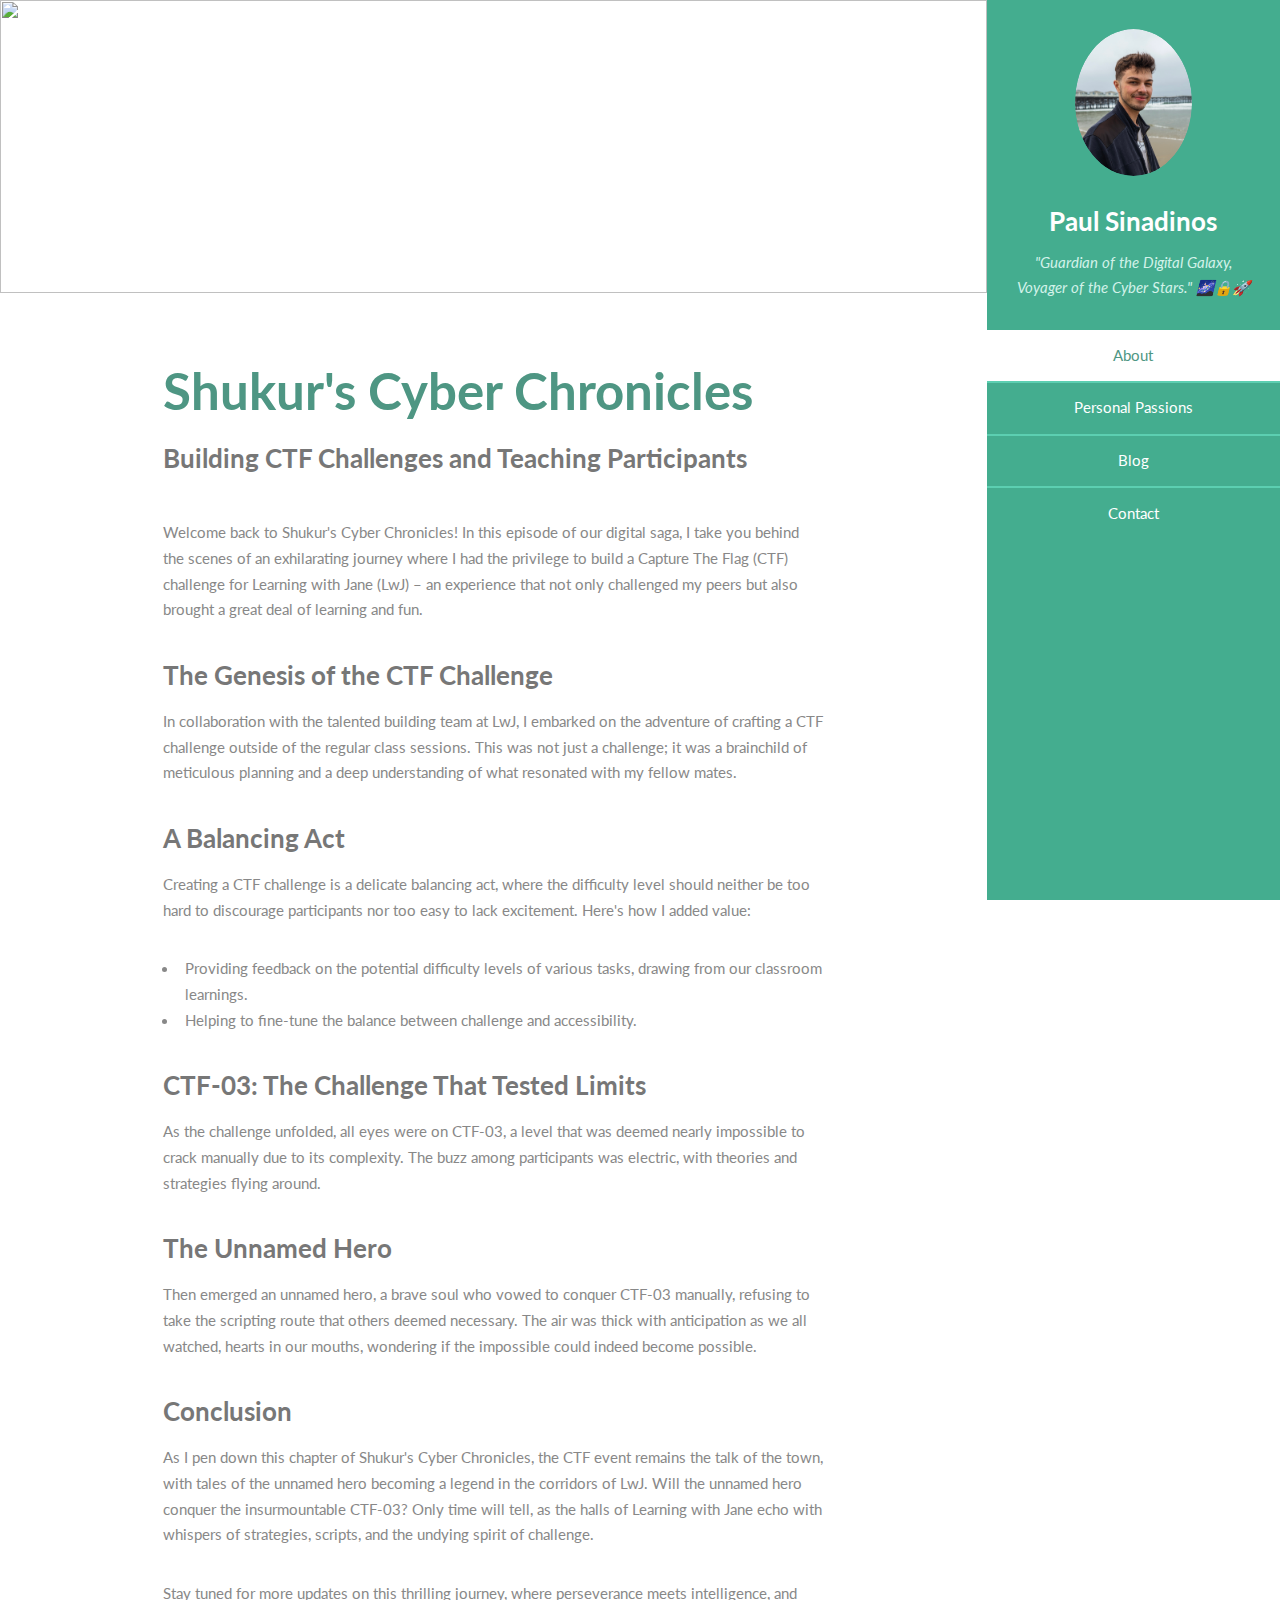
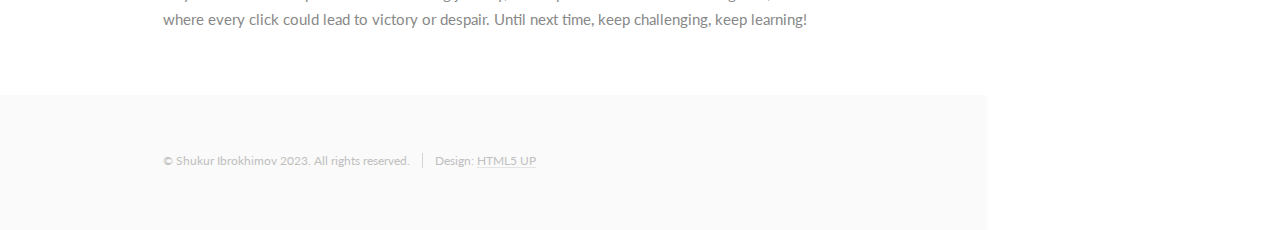
==== commit 4d6fbcdc: "Initial commit." ====
--- a/🔒 Humans in Cybersecurity: The Weakest Link or the Greatest Asset? 🔒.html
+++ b/🔒 Humans in Cybersecurity: The Weakest Link or the Greatest Asset? 🔒.html
@@ -6,7 +6,7 @@
 -->
 <html>
 	<head>
-		<title>Shukur Ibrokhimov</title>
+		<title>Paul Sinadinos</title>
 		<meta charset="utf-8" />
 		<meta name="viewport" content="width=device-width, initial-scale=1, user-scalable=no" />
 		<link rel="stylesheet" href="assets/css/main.css" />
@@ -17,21 +17,23 @@
 		<!-- Header -->
 			<section id="header">
 				<header>
-					<span class="image avatar"><img src="images/avatar.png" alt="" /></span>
-					<h1 id="logo"><a href="#">Shukur Ibrokhimov</a></h1>
-					<p>I am a Cybersecurity Student<br />
-					and Lifelong Learner...</p>
+					<span class="image avatar"><img src="images/avatar.jpg" alt="" /></span>
+					<h1 id="logo"><a href="#">Paul Sinadinos</a></h1>
+					<p>"Guardian of the Digital Galaxy, Voyager of the Cyber Stars." 🌌🔒🚀</p>
 				</header>
 				<nav id="nav">
 					<ul>
-						<li><a href="index.html" class="active">Home</a></li>
+						<li><a href="#one" class="active">About</a></li>
+						<li><a href="#two">Personal Passions</a></li>
+						<li><a href="#three">Blog</a></li>
+						<li><a href="#four">Contact</a></li>
 					</ul>
 				</nav>
 				<footer>
 					<ul class="icons">
-						<li><a href="https://www.linkedin.com/in/shukuribrokhimov/" class="icon brands fa-linkedin"><span class="label">LinkedIn</span></a></li>
-						<li><a href="https://github.com/MisterCyberSh" class="icon brands fa-github"><span class="label">Github</span></a></li>
-						<li><a href="mailto:shukur@shukuribrokhimov.com" class="icon solid fa-envelope"><span class="label">Email</span></a></li>
+						<li><a href="https://www.linkedin.com/in/paul-sinadinos-6290a8278/" class="icon brands fa-linkedin"><span class="label">LinkedIn</span></a></li>
+						<li><a href="https://github.com/Paulius2799" class="icon brands fa-github"><span class="label">Github</span></a></li>
+						<li><a href="mailto:paulsinadinos1@gmail.com" class="icon solid fa-envelope"><span class="label">Email</span></a></li>
 					</ul>
 				</footer>
 			</section>
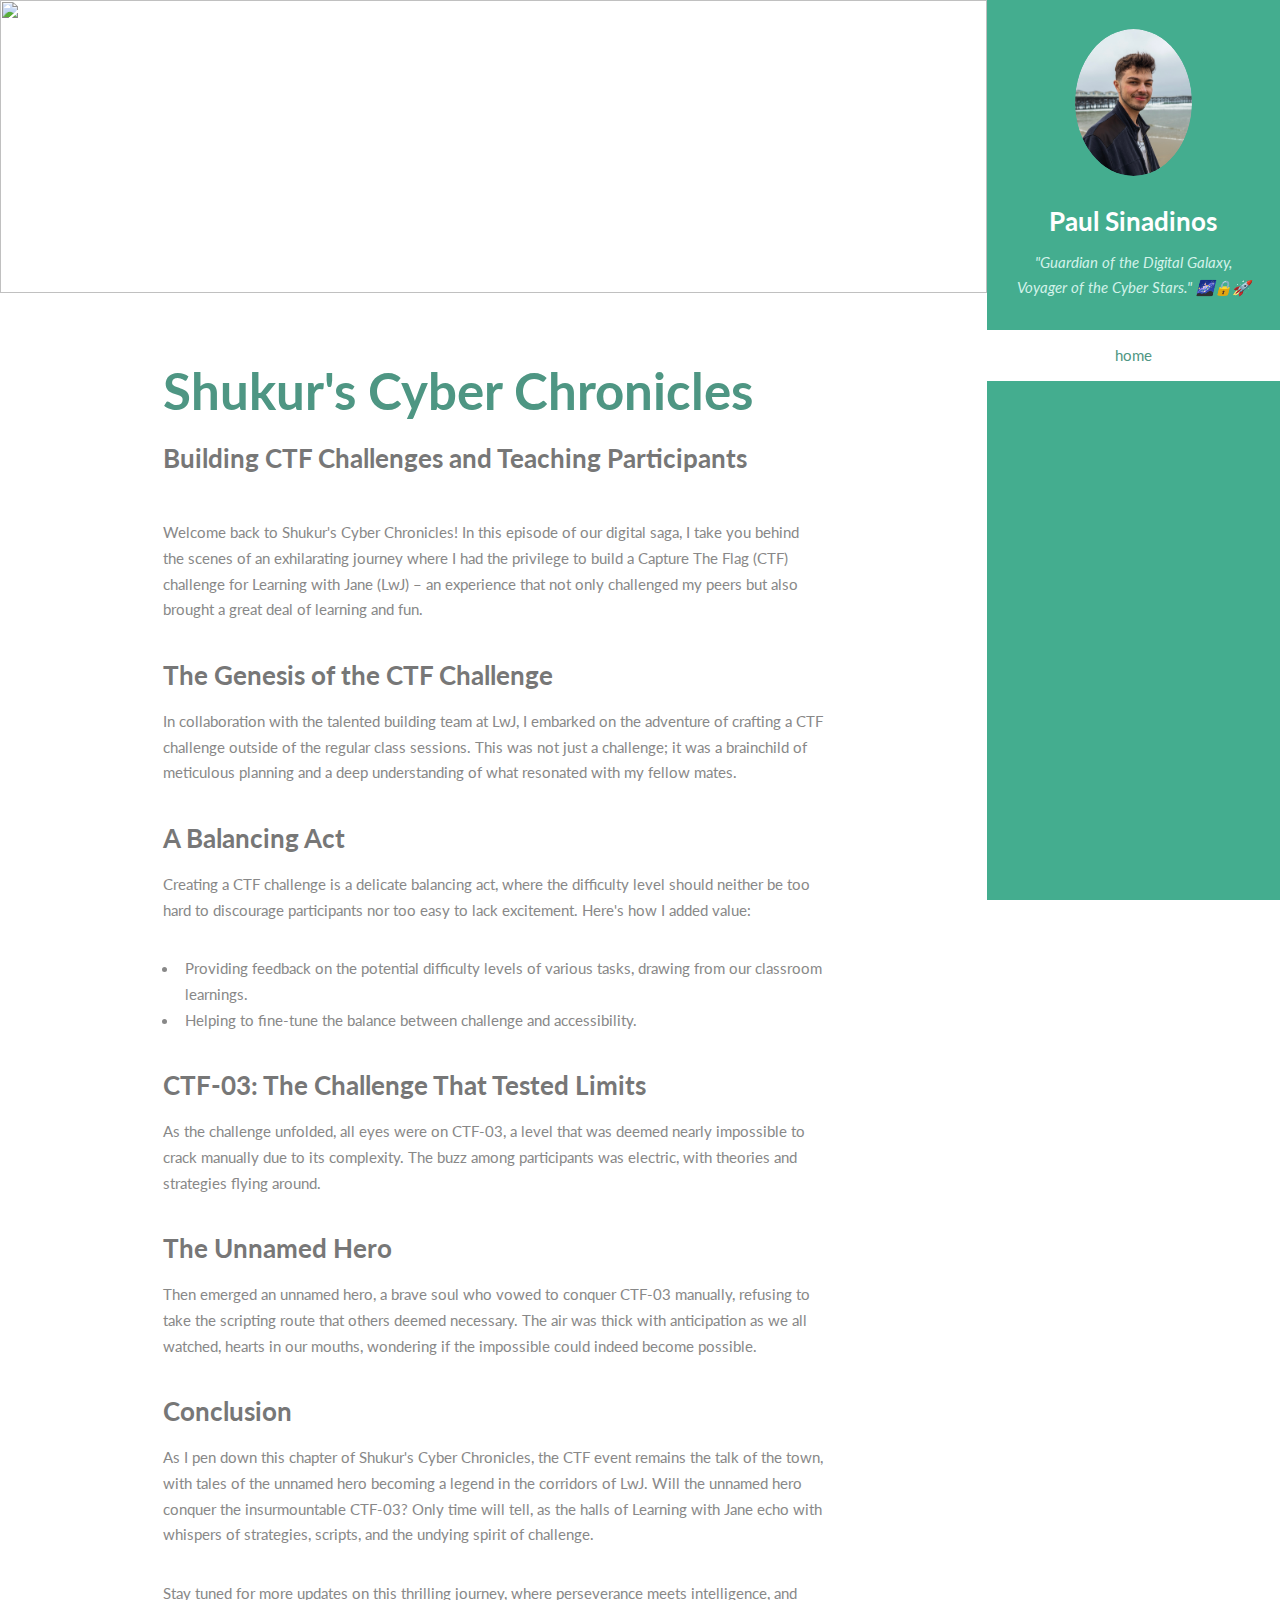
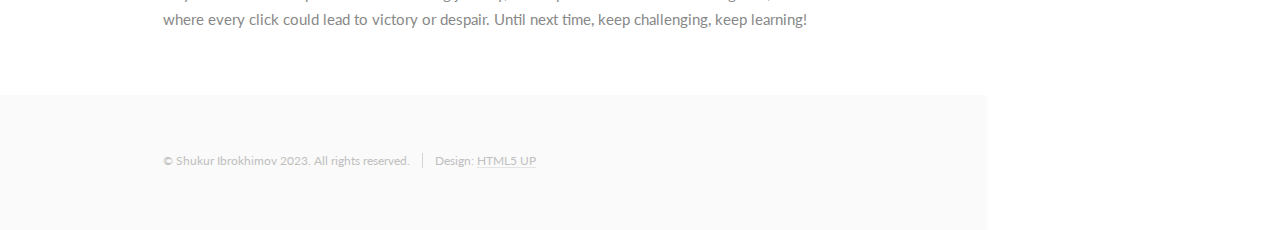
==== commit cbf70882: "Initial commit." ====
--- a/🔒 Humans in Cybersecurity: The Weakest Link or the Greatest Asset? 🔒.html
+++ b/🔒 Humans in Cybersecurity: The Weakest Link or the Greatest Asset? 🔒.html
@@ -23,10 +23,7 @@
 				</header>
 				<nav id="nav">
 					<ul>
-						<li><a href="#one" class="active">About</a></li>
-						<li><a href="#two">Personal Passions</a></li>
-						<li><a href="#three">Blog</a></li>
-						<li><a href="#four">Contact</a></li>
+						<li><a href="index.html" class="active">home</a></li>>
 					</ul>
 				</nav>
 				<footer>
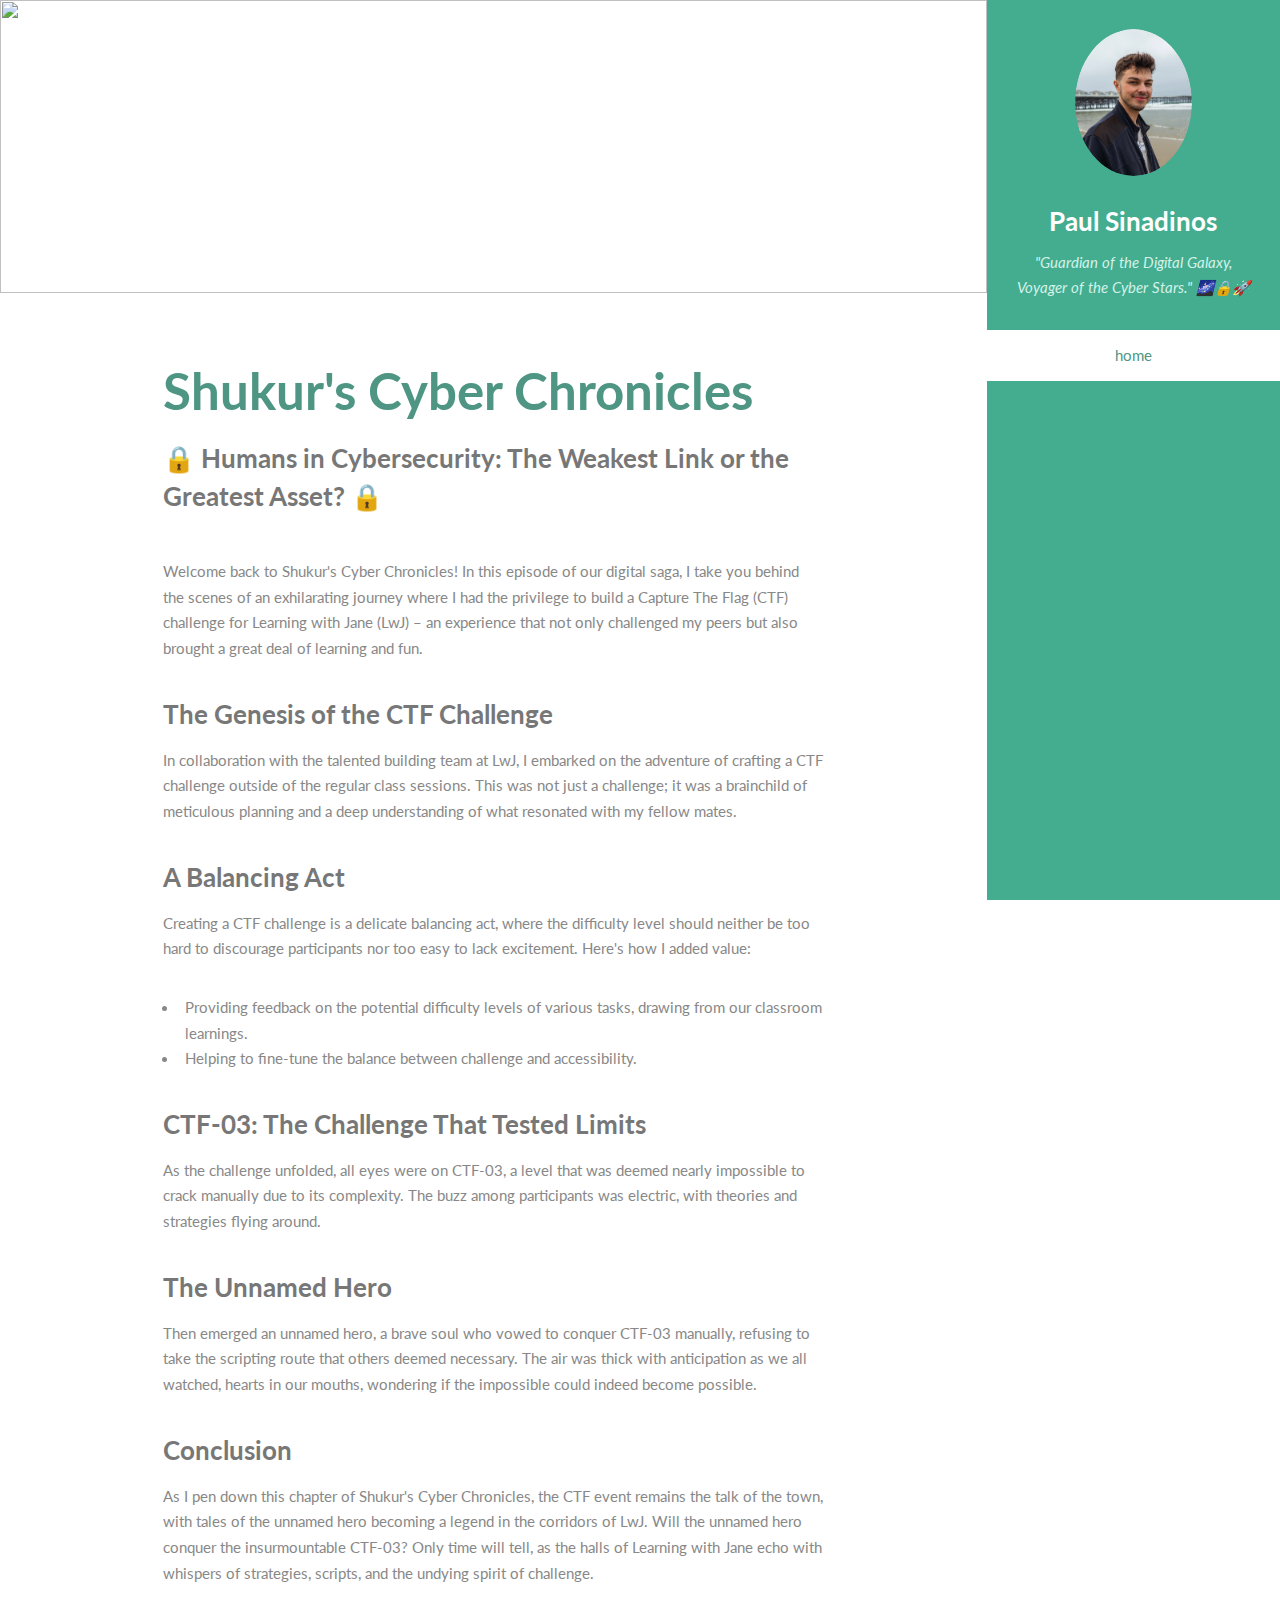
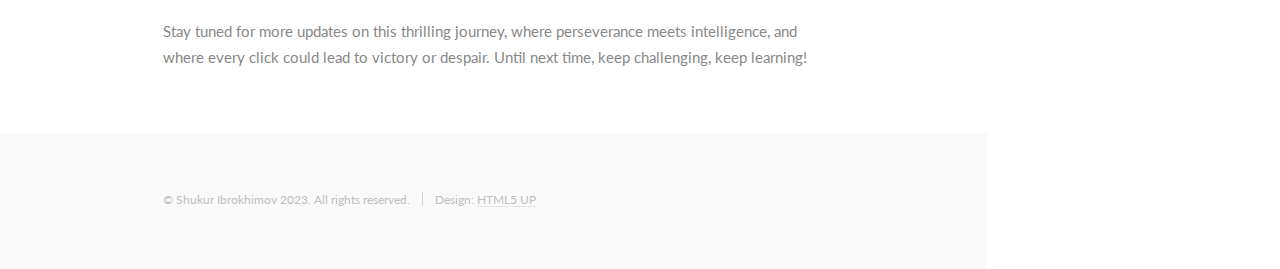
==== commit d3d4cce0: "Initial commit." ====
--- a/🔒 Humans in Cybersecurity: The Weakest Link or the Greatest Asset? 🔒.html
+++ b/🔒 Humans in Cybersecurity: The Weakest Link or the Greatest Asset? 🔒.html
@@ -49,7 +49,7 @@
 								<div class="container">
 									<header class="major">
 										<h2>Shukur's Cyber Chronicles</h2>
-										<p>Building CTF Challenges and Teaching Participants</p>
+										<p>🔒 Humans in Cybersecurity: The Weakest Link or the Greatest Asset? 🔒</p>
 									</header>
 									<p>Welcome back to Shukur's Cyber Chronicles! In this episode of our digital saga, I take you behind the scenes of an exhilarating journey where I had the privilege to build a Capture The Flag (CTF) challenge for Learning with Jane (LwJ) – an experience that not only challenged my peers but also brought a great deal of learning and fun.</p>
 
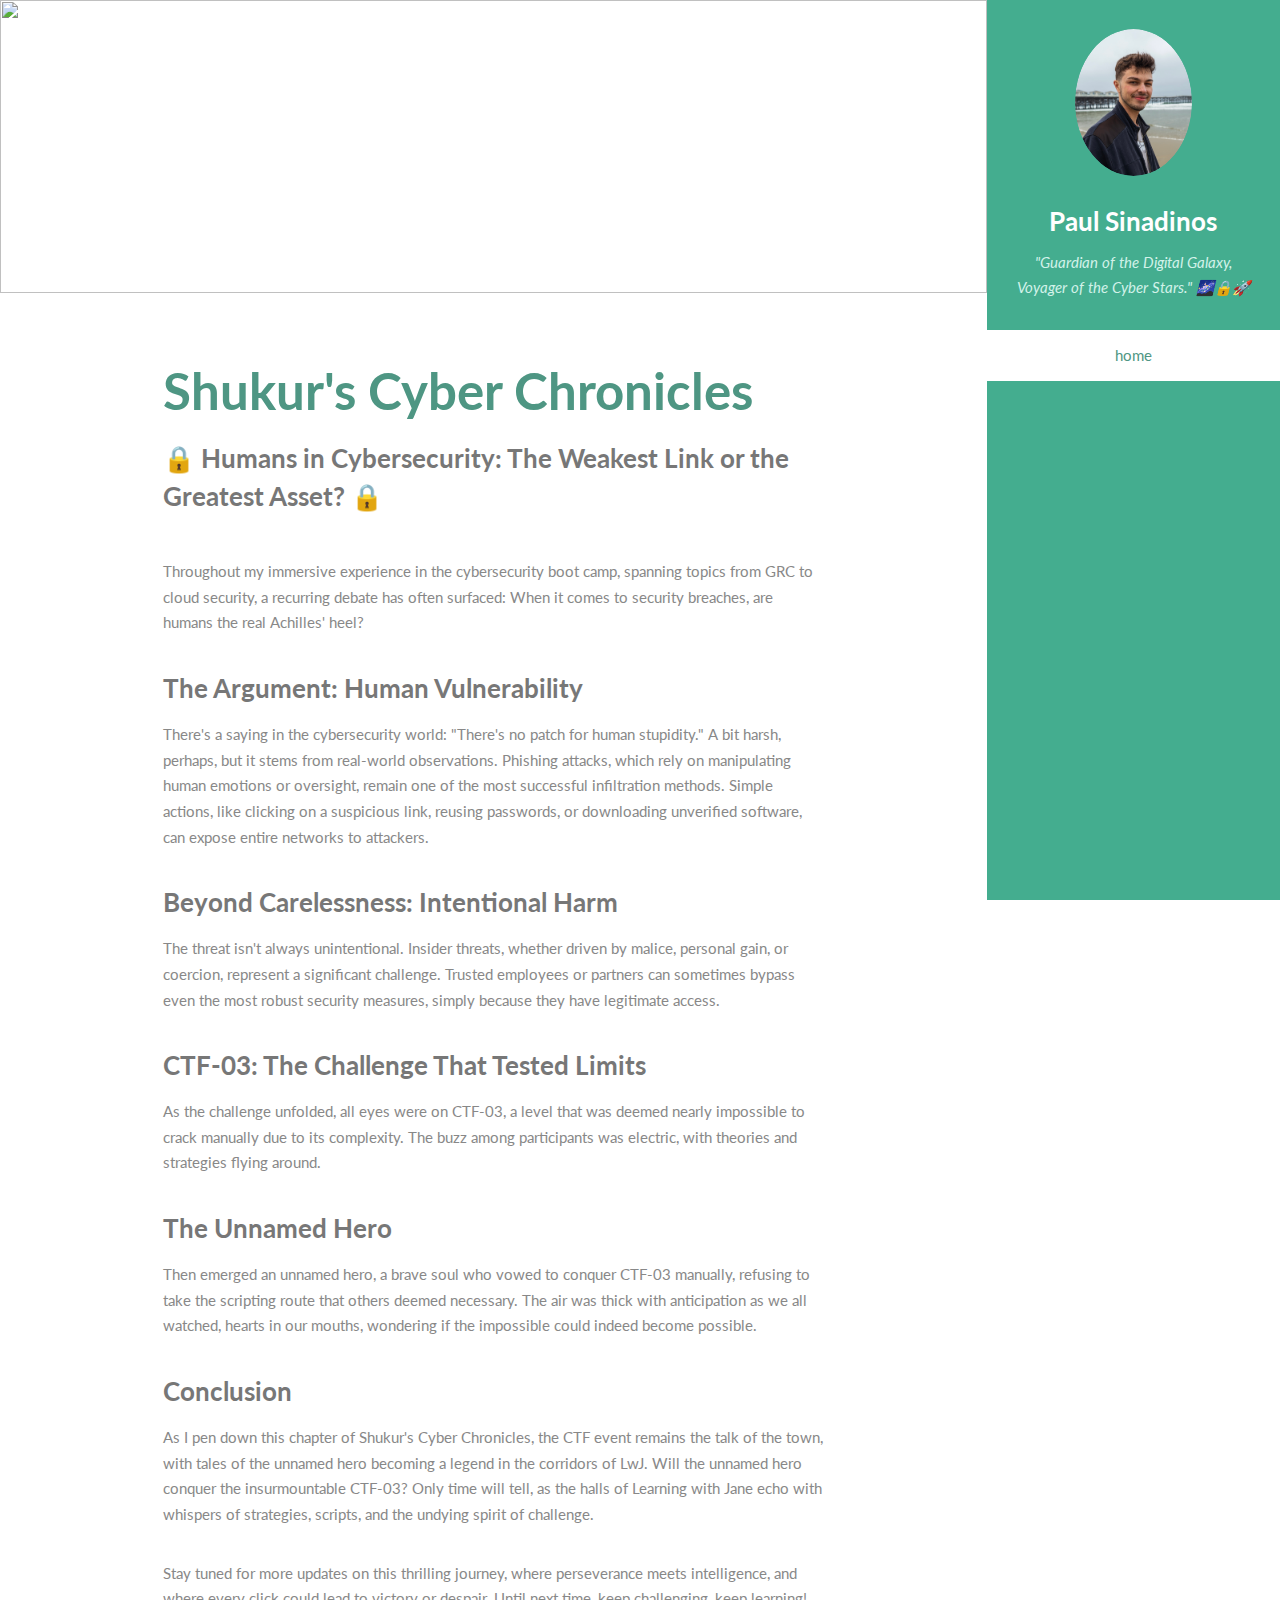
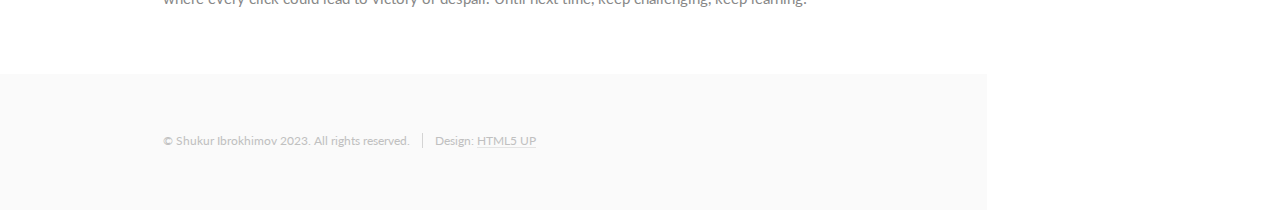
==== commit 5d39bcd4: "Initial commit." ====
--- a/🔒 Humans in Cybersecurity: The Weakest Link or the Greatest Asset? 🔒.html
+++ b/🔒 Humans in Cybersecurity: The Weakest Link or the Greatest Asset? 🔒.html
@@ -51,17 +51,16 @@
 										<h2>Shukur's Cyber Chronicles</h2>
 										<p>🔒 Humans in Cybersecurity: The Weakest Link or the Greatest Asset? 🔒</p>
 									</header>
-									<p>Welcome back to Shukur's Cyber Chronicles! In this episode of our digital saga, I take you behind the scenes of an exhilarating journey where I had the privilege to build a Capture The Flag (CTF) challenge for Learning with Jane (LwJ) – an experience that not only challenged my peers but also brought a great deal of learning and fun.</p>
+									<p>Throughout my immersive experience in the cybersecurity boot camp, spanning topics from GRC to cloud security, a recurring debate has often surfaced: When it comes to security breaches, are humans the real Achilles' heel?</p>
 
-									<h3>The Genesis of the CTF Challenge</h3>
-									<p>In collaboration with the talented building team at LwJ, I embarked on the adventure of crafting a CTF challenge outside of the regular class sessions. This was not just a challenge; it was a brainchild of meticulous planning and a deep understanding of what resonated with my fellow mates.</p>
+									<h3>The Argument: Human Vulnerability</h3>
+									<p>There's a saying in the cybersecurity world: "There's no patch for human stupidity." A bit harsh, perhaps, but it stems from real-world observations. Phishing attacks, which rely on manipulating human emotions or oversight, remain one of the most successful infiltration methods. Simple actions, like clicking on a suspicious link, reusing passwords, or downloading unverified software, can expose entire networks to attackers.</p>
 
-									<h3>A Balancing Act</h3>
-									<p>Creating a CTF challenge is a delicate balancing act, where the difficulty level should neither be too hard to discourage participants nor too easy to lack excitement. Here's how I added value:</p>
-									<ul>
-										<li>Providing feedback on the potential difficulty levels of various tasks, drawing from our classroom learnings.</li>
-										<li>Helping to fine-tune the balance between challenge and accessibility.</li>
-									</ul>
+									<h3>Beyond Carelessness: Intentional Harm</h3>
+									<p>The threat isn't always unintentional. Insider threats, whether driven by malice, personal gain, or coercion, represent a significant challenge. Trusted employees or partners can sometimes bypass even the most robust security measures, simply because they have legitimate access.
+
+</p>
+
 
 									<h3>CTF-03: The Challenge That Tested Limits</h3>
 									<p>As the challenge unfolded, all eyes were on CTF-03, a level that was deemed nearly impossible to crack manually due to its complexity. The buzz among participants was electric, with theories and strategies flying around.</p>
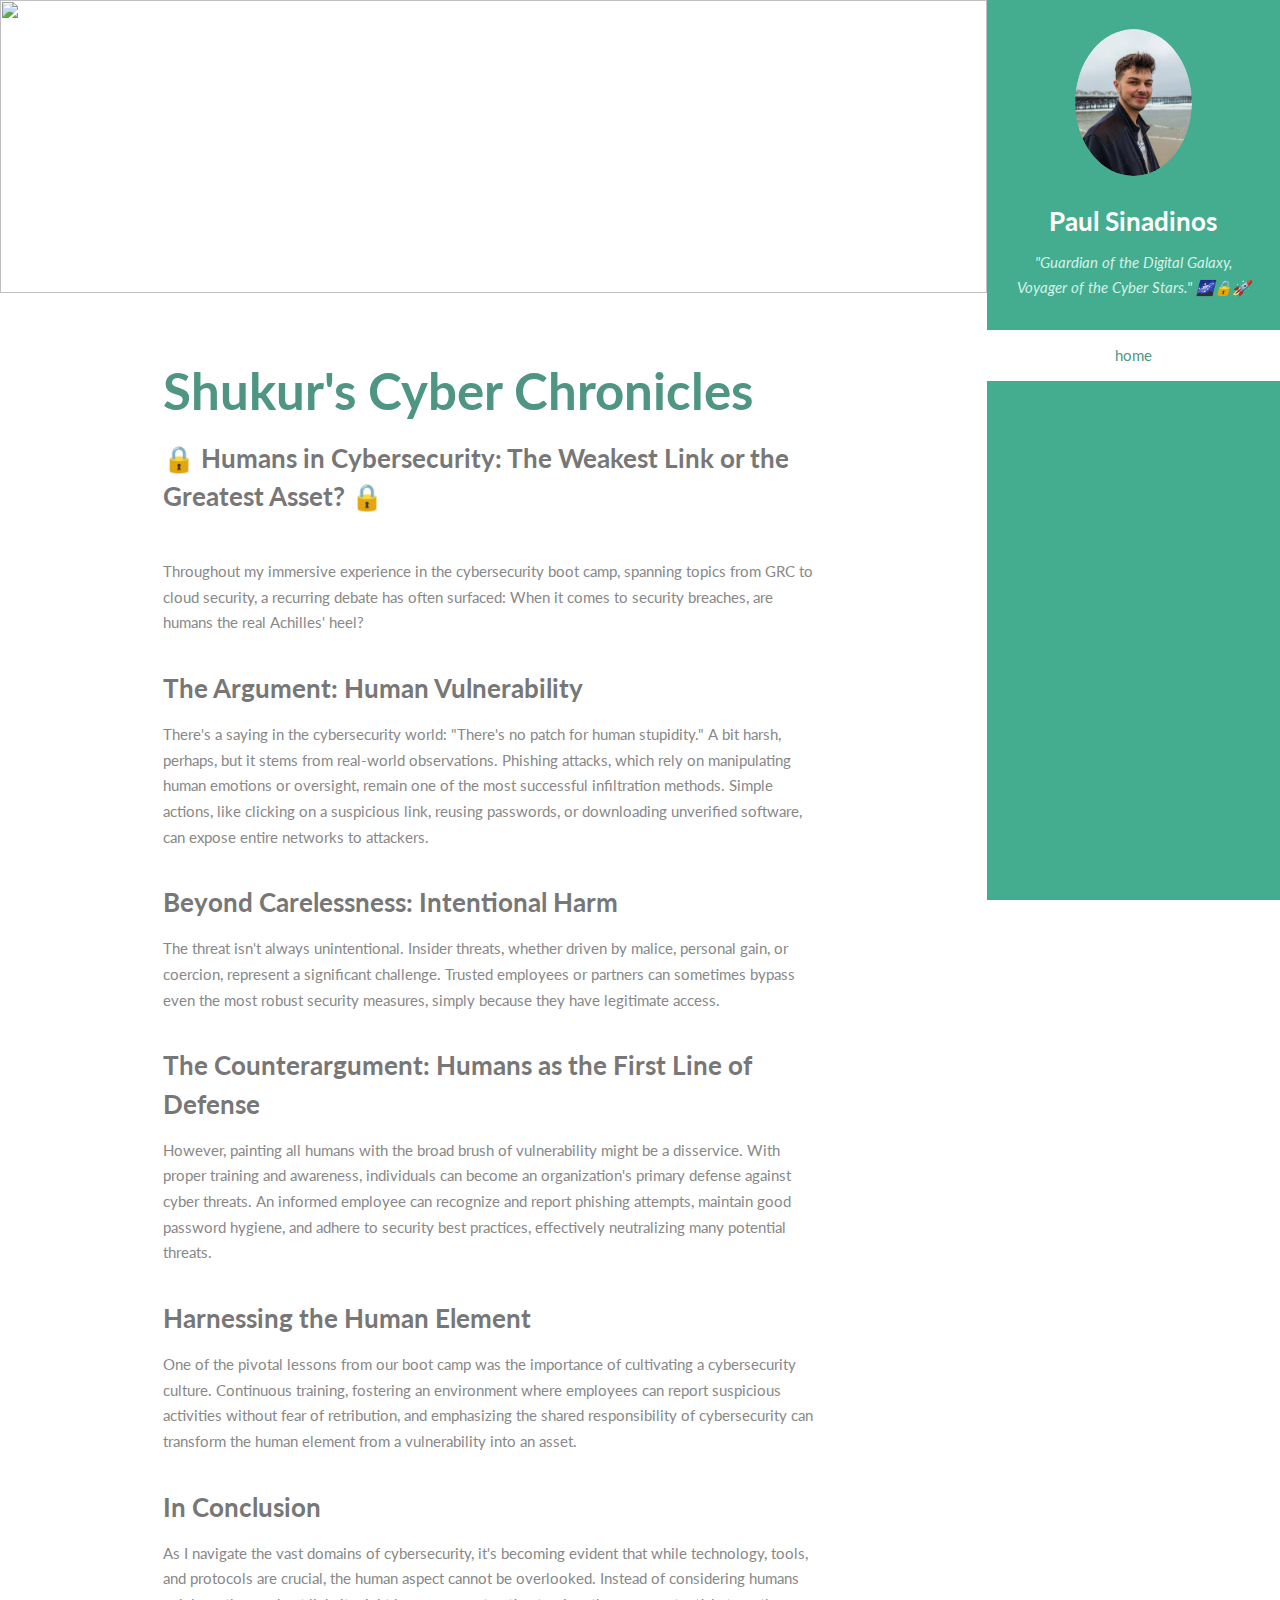
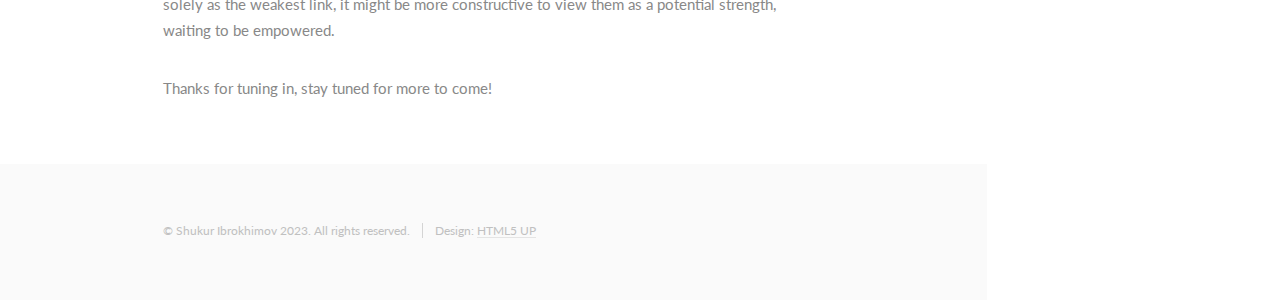
==== commit 6aa02600: "Initial commit." ====
--- a/🔒 Humans in Cybersecurity: The Weakest Link or the Greatest Asset? 🔒.html
+++ b/🔒 Humans in Cybersecurity: The Weakest Link or the Greatest Asset? 🔒.html
@@ -62,15 +62,16 @@
 </p>
 
 
-									<h3>CTF-03: The Challenge That Tested Limits</h3>
-									<p>As the challenge unfolded, all eyes were on CTF-03, a level that was deemed nearly impossible to crack manually due to its complexity. The buzz among participants was electric, with theories and strategies flying around.</p>
+									<h3>The Counterargument: Humans as the First Line of Defense
+</h3>
+									<p>However, painting all humans with the broad brush of vulnerability might be a disservice. With proper training and awareness, individuals can become an organization's primary defense against cyber threats. An informed employee can recognize and report phishing attempts, maintain good password hygiene, and adhere to security best practices, effectively neutralizing many potential threats.</p>
 
-									<h3>The Unnamed Hero</h3>
-									<p>Then emerged an unnamed hero, a brave soul who vowed to conquer CTF-03 manually, refusing to take the scripting route that others deemed necessary. The air was thick with anticipation as we all watched, hearts in our mouths, wondering if the impossible could indeed become possible.</p>
+									<h3>Harnessing the Human Element</h3>
+									<p>One of the pivotal lessons from our boot camp was the importance of cultivating a cybersecurity culture. Continuous training, fostering an environment where employees can report suspicious activities without fear of retribution, and emphasizing the shared responsibility of cybersecurity can transform the human element from a vulnerability into an asset.</p>
 
-									<h3>Conclusion</h3>
-									<p>As I pen down this chapter of Shukur's Cyber Chronicles, the CTF event remains the talk of the town, with tales of the unnamed hero becoming a legend in the corridors of LwJ. Will the unnamed hero conquer the insurmountable CTF-03? Only time will tell, as the halls of Learning with Jane echo with whispers of strategies, scripts, and the undying spirit of challenge.</p>
-									<p>Stay tuned for more updates on this thrilling journey, where perseverance meets intelligence, and where every click could lead to victory or despair. Until next time, keep challenging, keep learning!</p>
+									<h3>In Conclusion</h3>
+									<p>As I navigate the vast domains of cybersecurity, it's becoming evident that while technology, tools, and protocols are crucial, the human aspect cannot be overlooked. Instead of considering humans solely as the weakest link, it might be more constructive to view them as a potential strength, waiting to be empowered.</p>
+									<p>Thanks for tuning in, stay tuned for more to come!</p>
 																										</div>
 							</section>
 
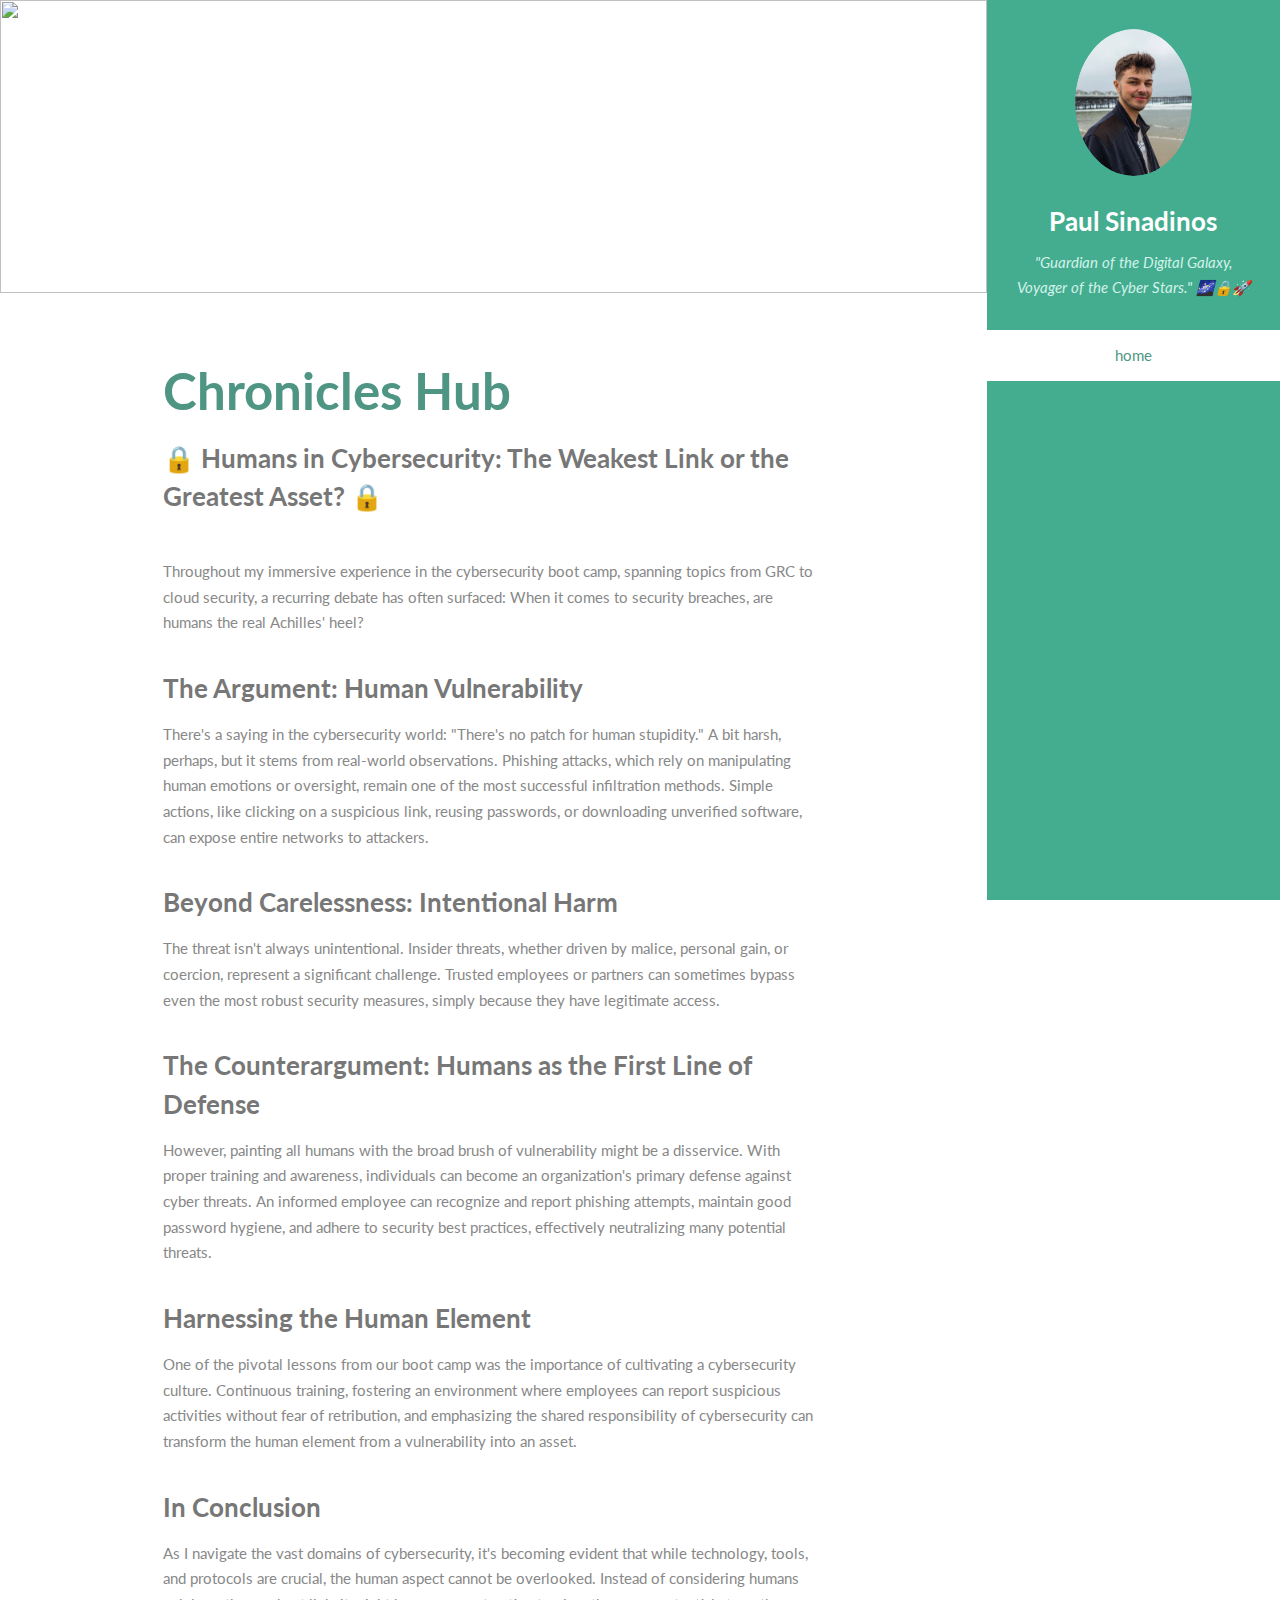
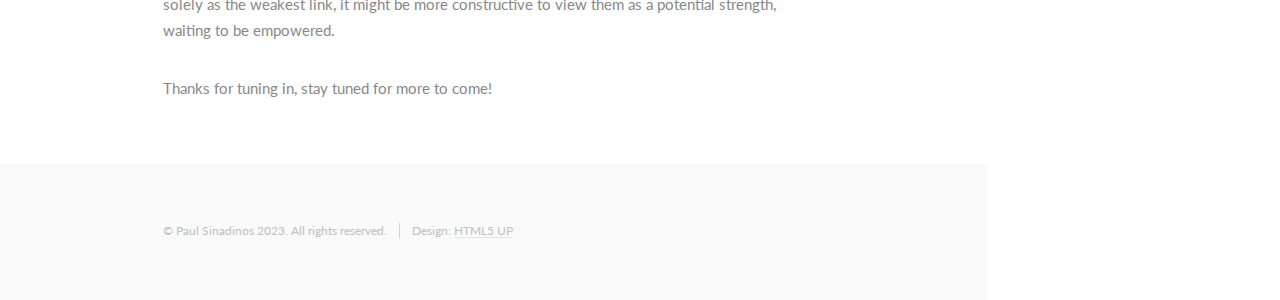
==== commit dfeb3a2a: "Initial commit." ====
--- a/🔒 Humans in Cybersecurity: The Weakest Link or the Greatest Asset? 🔒.html
+++ b/🔒 Humans in Cybersecurity: The Weakest Link or the Greatest Asset? 🔒.html
@@ -48,7 +48,7 @@
 								</div>
 								<div class="container">
 									<header class="major">
-										<h2>Shukur's Cyber Chronicles</h2>
+										<h2>Chronicles Hub</h2>
 										<p>🔒 Humans in Cybersecurity: The Weakest Link or the Greatest Asset? 🔒</p>
 									</header>
 									<p>Throughout my immersive experience in the cybersecurity boot camp, spanning topics from GRC to cloud security, a recurring debate has often surfaced: When it comes to security breaches, are humans the real Achilles' heel?</p>
@@ -81,7 +81,7 @@
 					<section id="footer">
 						<div class="container">
 							<ul class="copyright">
-								<li>&copy; Shukur Ibrokhimov 2023. All rights reserved.</li><li>Design: <a href="http://html5up.net">HTML5 UP</a></li>
+								<li>&copy; Paul Sinadinos 2023. All rights reserved.</li><li>Design: <a href="http://html5up.net">HTML5 UP</a></li>
 							</ul>
 						</div>
 					</section>
